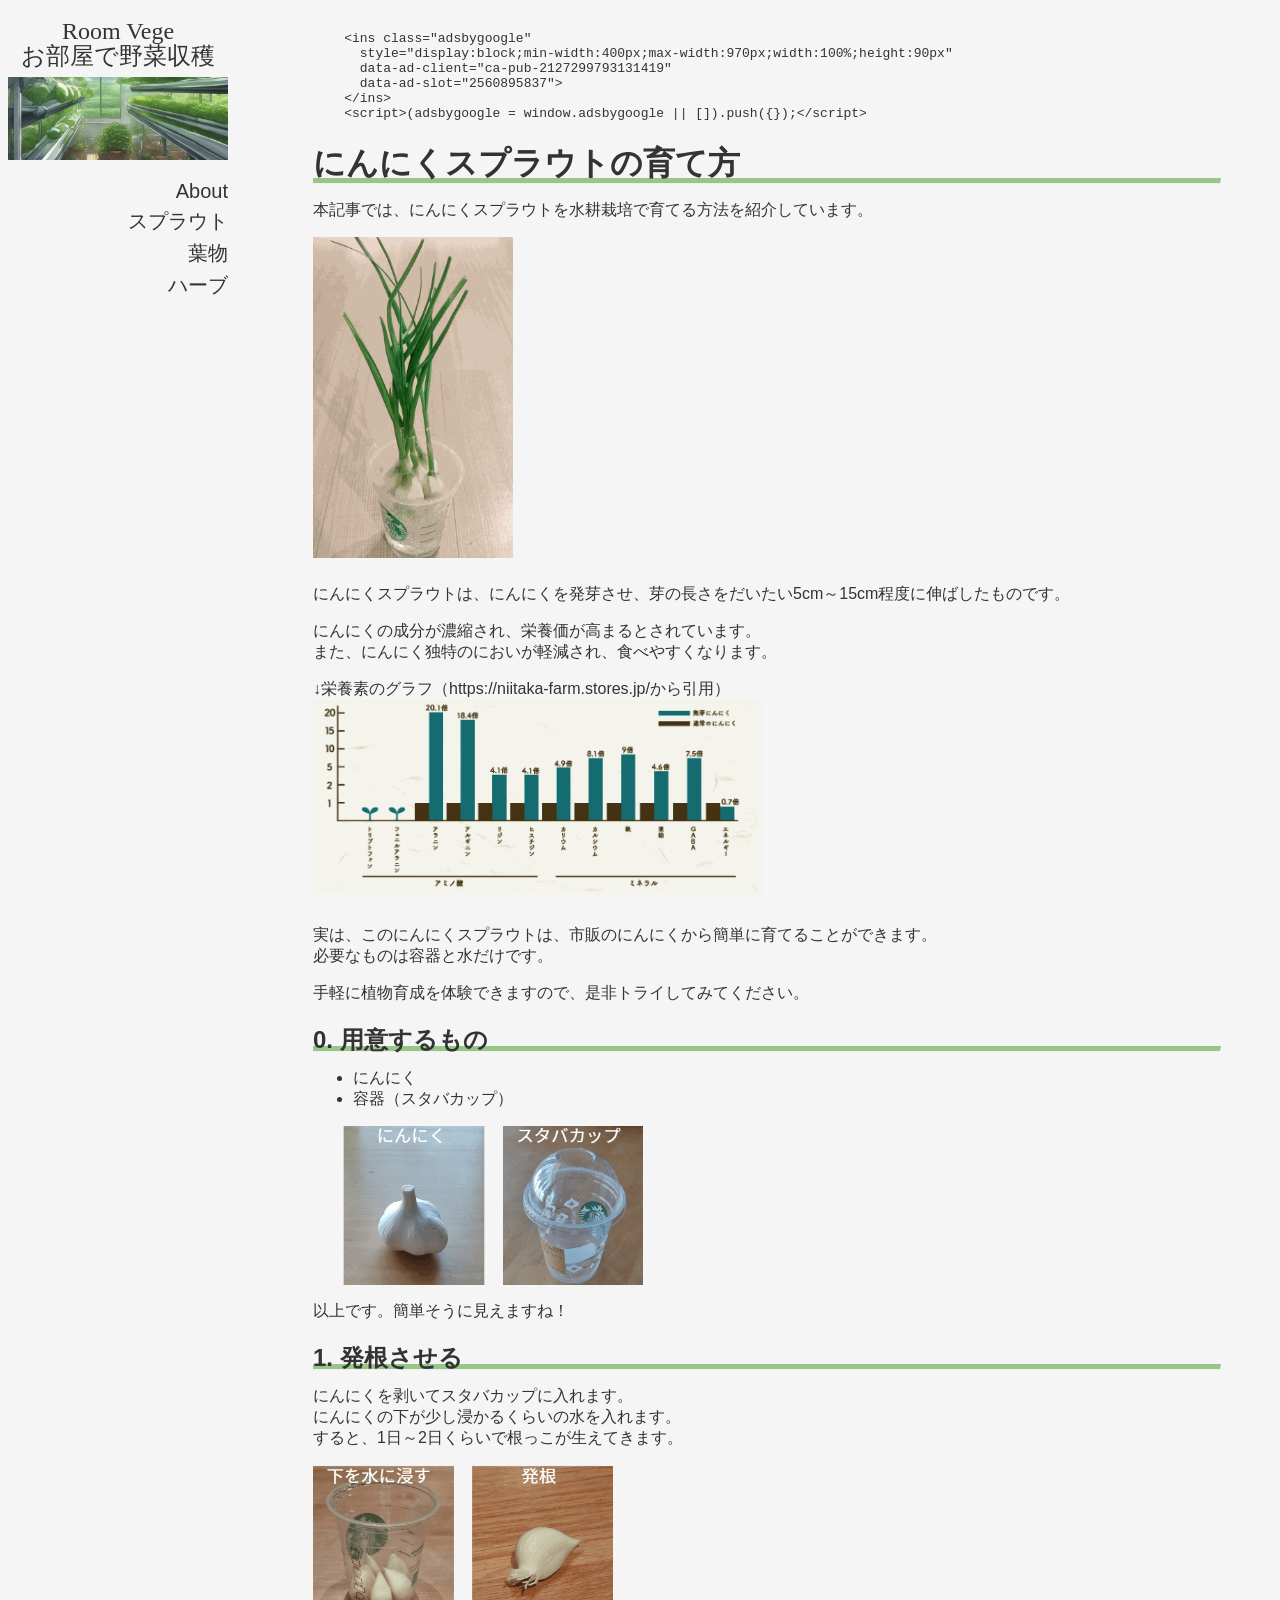
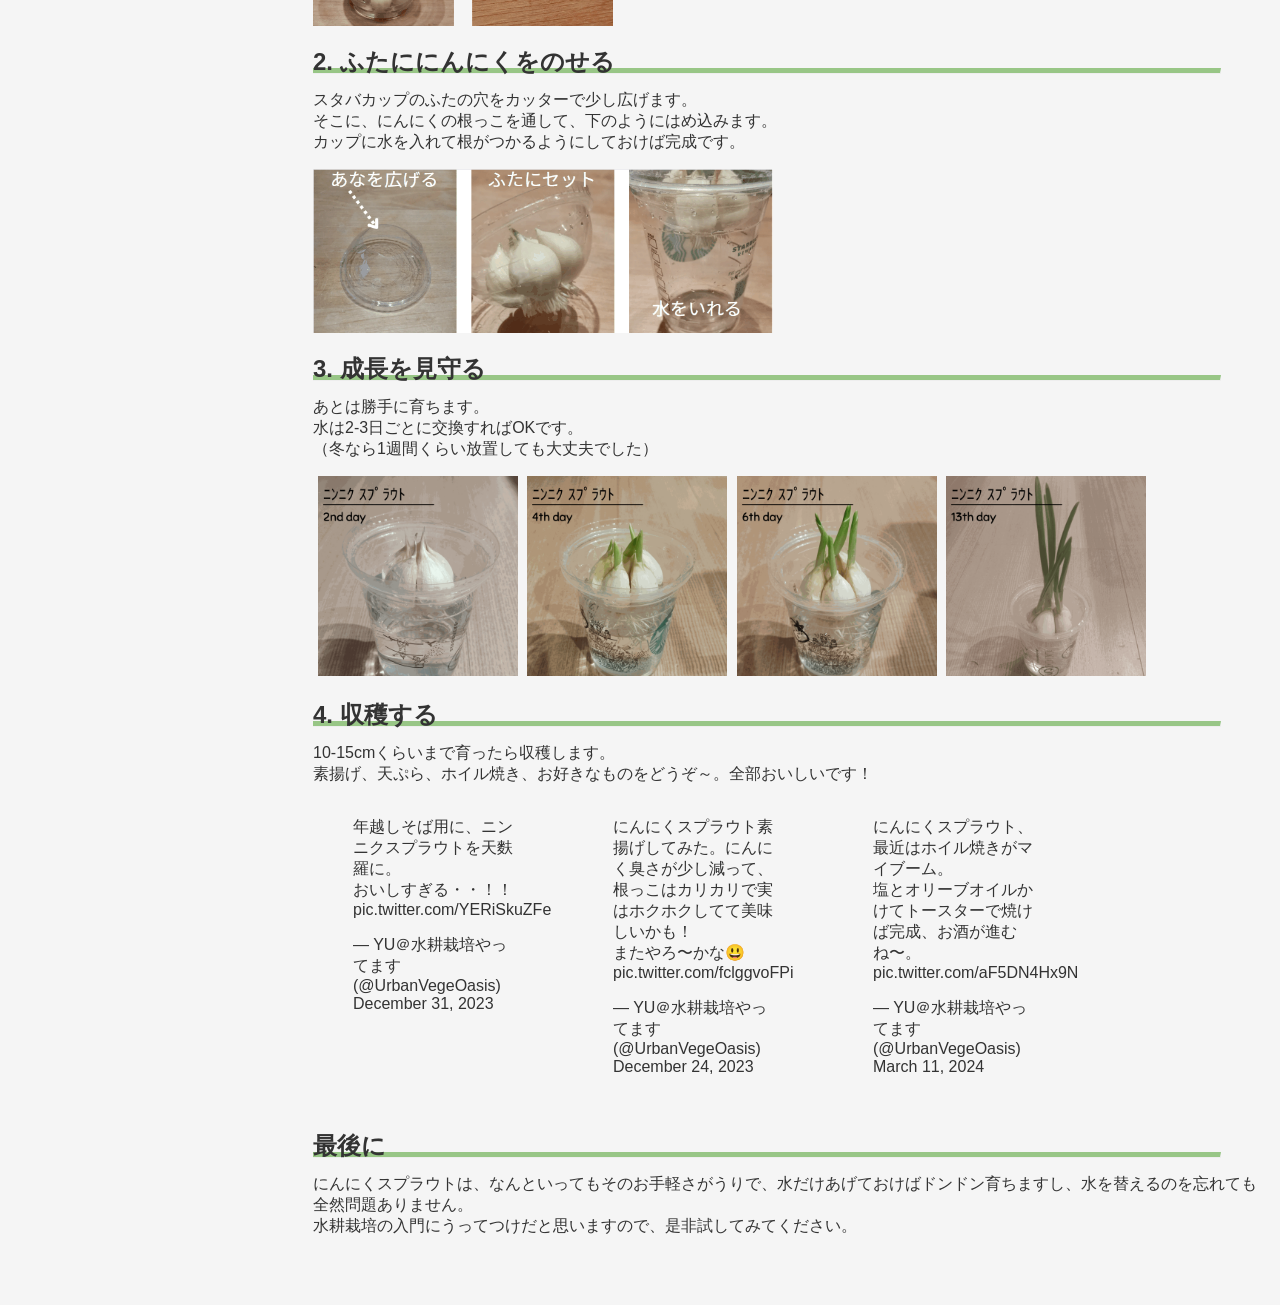
==== 20240315_garlicsprout.html @ 6ba83f66 "modify layout" ====
<html>
<head>
  <meta charset="utf-8">
  <meta name="viewport" content="width=device-width">
  <title>お部屋で野菜収穫 - 超簡単！にんにくスプラウトの育て方</title>
  <link href="css/main.css" rel="stylesheet" type="text/css">
  <link rel="icon" href="/favicon.ico" type="image/x-icon">
  <script data-ad-client="ca-pub-2127299793131419" async
    src="https://pagead2.googlesyndication.com/pagead/js/adsbygoogle.js"></script>
  <script async src="https://www.googletagmanager.com/gtag/js?id=G-Q63MXL5083"></script>
  <script>
    window.dataLayer = window.dataLayer || [];
    function gtag(){dataLayer.push(arguments);}
    gtag('js', new Date());
    gtag('config', 'G-Q63MXL5083');
  </script>
  <meta property="og:title" content="Room Vege" />
  <meta property="og:type" content="website" />
  <meta property="og:url" content="https://yamaccu.github.io/hydroponics" />
  <meta property="og:site_name" content="Room Vege" />
  <meta property="og:locale" content="ja_JP" />
</head>
<body class="body-font" style="background-color: #F5F5F5;">
  <div style="font-family: meiryo;" class="header">
    <p>Room Vege</p><p style="margin-top: -40px;">お部屋で野菜収穫</p>
    <div class="ext-link">
      <a href="/hydroponics/"><img src="img/home.png" class="ext-link-icon"
            alt="homeへのリンク"></img></a>&nbsp;&nbsp;
    </div>
  </div>
  <div class="flex-nowrap">
    <div class="side-layout">
      <p style="font-family: meiryo; font-size: 24px; margin: 10px; text-align: center;">Room Vege</p>
      <p style="font-family: meiryo; font-size: 24px; margin: -15px 0 5px 0; text-align: center;">お部屋で野菜収穫</p>
      <img style="width: 100%;" src="img/top.png" />
      <p style="text-align: right; font-size: 20px;"><a href="/hydroponics/#about">About</a></p>
      <p style="text-align: right; font-size: 20px; margin-top: -15px;"><a href="/hydroponics/#sprout">スプラウト</a></p>
      <p style="text-align: right; font-size: 20px; margin-top: -15px;"><a href="/hydroponics/#leaf">葉物</a></p>
      <p style="text-align: right; font-size: 20px; margin-top: -15px;"><a href="/hydroponics/#herb">ハーブ</a></p>
      <!--
      <p style="text-align: right; font-size: 20px; margin-top: -15px;"><a  href="/hydroponics/#item">水耕栽培アイテム</a></p>
      -->
      <br>
      <div style="margin-right:60px;">
        <script async
          src="https://pagead2.googlesyndication.com/pagead/js/adsbygoogle.js?client=ca-pub-2127299793131419"
          crossorigin="anonymous"></script>
        <!-- head -->
        <ins class="adsbygoogle" style="display:block; margin-left:0px; height:90px" data-ad-client="ca-pub-2127299793131419"
          data-ad-slot="2560895837" data-ad-format="horizontal" data-full-width-responsive="true"></ins>
        <script>
          (adsbygoogle = window.adsbygoogle || []).push({});
        </script>
      </div>
    </div>
    <div class="main-content">
      <div>
<script async src="https://pagead2.googlesyndication.com/pagead/js/adsbygoogle.js?client=ca-pub-2127299793131419" crossorigin="anonymous"></script>
<pre><code>    &lt;ins class=&quot;adsbygoogle&quot;
      style=&quot;display:block;min-width:400px;max-width:970px;width:100%;height:90px&quot;
      data-ad-client=&quot;ca-pub-2127299793131419&quot; 
      data-ad-slot=&quot;2560895837&quot;&gt;
    &lt;/ins&gt;
    &lt;script&gt;(adsbygoogle = window.adsbygoogle || []).push({});&lt;/script&gt;
</code></pre>
<h1 id="にんにくスプラウトの育て方">にんにくスプラウトの育て方</h1>
<hr>
<p>本記事では、にんにくスプラウトを水耕栽培で育てる方法を紹介しています。</p>
<p><img src="img/20240315_garlicsprout-2.png" style="width:100%; max-width:200px; margin-bottom:10px; " alt="にんにくスプラウトの写真"><br></p>
<p>にんにくスプラウトは、にんにくを発芽させ、芽の長さをだいたい5cm～15cm程度に伸ばしたものです。</p>
<p>にんにくの成分が濃縮され、栄養価が高まるとされています。<br>
また、にんにく独特のにおいが軽減され、食べやすくなります。</p>
<p>↓栄養素のグラフ（<a href="https://niitaka-farm.stores.jp/">https://niitaka-farm.stores.jp/から引用</a>）<br>
<img src="img/20240315_garlicsprout-1.png" style="width:100%; max-width:450px; margin-bottom:15px; " alt="にんにくスプラウトの栄養素のグラフ"><br></p>
<p>実は、このにんにくスプラウトは、市販のにんにくから簡単に育てることができます。<br>
必要なものは容器と水だけです。</p>
<p>手軽に植物育成を体験できますので、是非トライしてみてください。</p>
<h2 id="0-用意するもの">0. 用意するもの</h2>
<hr>
<ul>
<li>にんにく</li>
<li>容器（スタバカップ）</li>
</ul>
<p><img src="img/20240315_garlicsprout-3.png" style="width:100%; max-width:300px; margin-left:30px;" alt="にんにくスプラウトを栽培するための道具"><br></p>
<p>以上です。簡単そうに見えますね！</p>
<h2 id="1-発根させる">1. 発根させる</h2>
<hr>
<p>にんにくを剥いてスタバカップに入れます。<br>
にんにくの下が少し浸かるくらいの水を入れます。<br>
すると、1日～2日くらいで根っこが生えてきます。</p>
<p><img src="img/20240315_garlicsprout-8.png" style="width:100%; max-width:300px;" alt="にんにくスプラウトを発根させる"><br></p>
<h2 id="2-ふたににんにくをのせる">2. ふたににんにくをのせる</h2>
<hr>
<p>スタバカップのふたの穴をカッターで少し広げます。<br>
そこに、にんにくの根っこを通して、下のようにはめ込みます。<br>
カップに水を入れて根がつかるようにしておけば完成です。</p>
<p><img src="img/20240315_garlicsprout-9.png" style="width:100%; max-width:460px;" alt="にんにくスプラウトをカップにセットする"><br></p>
<h2 id="3-成長を見守る">3. 成長を見守る</h2>
<hr>
<p>あとは勝手に育ちます。<br>
水は2-3日ごとに交換すればOKです。<br>
（冬なら1週間くらい放置しても大丈夫でした）</p>
<img src="img/20240315_garlicsprout-7.png" style="width:100%; max-width:200px; margin-left:5px;" alt="にんにくスプラウトの写真">
<img src="img/20240315_garlicsprout-6.png" style="width:100%; max-width:200px; margin-left:5px;" alt="にんにくスプラウトの写真">
<img src="img/20240315_garlicsprout-5.png" style="width:100%; max-width:200px; margin-left:5px;" alt="にんにくスプラウトの写真">
<img src="img/20240315_garlicsprout-4.png" style="width:100%; max-width:200px; margin-left:5px;" alt="にんにくスプラウトの写真">
<h2 id="4-収穫する">4. 収穫する</h2>
<hr>
<p>10-15cmくらいまで育ったら収穫します。<br>
素揚げ、天ぷら、ホイル焼き、お好きなものをどうぞ～。全部おいしいです！</p>
<div class="flex-wrap">
<div style="max-width:250px; margin-right: 10px;">
<blockquote class="twitter-tweet" style="max-width: 300px;"><p lang="ja" dir="ltr">年越しそば用に、ニンニクスプラウトを天麩羅に。<br>おいしすぎる・・！！ <a href="https://t.co/YERiSkuZFe">pic.twitter.com/YERiSkuZFe</a></p>&mdash; YU＠水耕栽培やってます (@UrbanVegeOasis) <a href="https://twitter.com/UrbanVegeOasis/status/1741428892358017204?ref_src=twsrc%5Etfw">December 31, 2023</a></blockquote> <script async src="https://platform.twitter.com/widgets.js" charset="utf-8"></script>
</div>
<div style="max-width:250px; margin-right: 10px;">
<blockquote class="twitter-tweet"><p lang="ja" dir="ltr">にんにくスプラウト素揚げしてみた。にんにく臭さが少し減って、根っこはカリカリで実はホクホクしてて美味しいかも！<br>またやろ〜かな😃 <a href="https://t.co/fclggvoFPi">pic.twitter.com/fclggvoFPi</a></p>&mdash; YU＠水耕栽培やってます (@UrbanVegeOasis) <a href="https://twitter.com/UrbanVegeOasis/status/1738787862408306732?ref_src=twsrc%5Etfw">December 24, 2023</a></blockquote> <script async src="https://platform.twitter.com/widgets.js" charset="utf-8"></script>
</div>
<div style="max-width:250px;">
<blockquote class="twitter-tweet"><p lang="ja" dir="ltr">にんにくスプラウト、最近はホイル焼きがマイブーム。<br>塩とオリーブオイルかけてトースターで焼けば完成、お酒が進むね〜。 <a href="https://t.co/aF5DN4Hx9N">pic.twitter.com/aF5DN4Hx9N</a></p>&mdash; YU＠水耕栽培やってます (@UrbanVegeOasis) <a href="https://twitter.com/UrbanVegeOasis/status/1767159560840839488?ref_src=twsrc%5Etfw">March 11, 2024</a></blockquote> <script async src="https://platform.twitter.com/widgets.js" charset="utf-8"></script>
</div>
</div>
<br>
<h2 id="最後に">最後に</h2>
<hr>
<p>にんにくスプラウトは、なんといってもそのお手軽さがうりで、水だけあげておけばドンドン育ちますし、水を替えるのを忘れても全然問題ありません。<br>
水耕栽培の入門にうってつけだと思いますので、是非試してみてください。</p>
<p><br><br></p>
<script async src="https://pagead2.googlesyndication.com/pagead/js/adsbygoogle.js?client=ca-pub-2127299793131419" crossorigin="anonymous"></script>
<!-- head -->
<p><ins class="adsbygoogle" style="display:block" data-ad-client="ca-pub-2127299793131419" data-ad-slot="2560895837"
data-ad-format="horizontal" data-full-width-responsive="true"></ins></p>
<script>
  (adsbygoogle = window.adsbygoogle || []).push({});
</script>
  </div>
  </div>
  </div>
</body>
</html>
---- css/main.css ----
html {
  scroll-behavior: smooth;
}

a{
  text-decoration:none;
  color:inherit;
}
hr {
  width: 95%;
  border-top: 5px solid #98C686;
  margin-left: -5px;
  margin-top: -30px;
}


.header{
  display: none;
  text-align: center; 
  font-size: 30px; 
  height: 85px;
  background-image:url('../img/top2.png');
  margin-bottom: 10px;
  font-family: Meiryo;
}

.side-layout{
  width:220px;
  position:fixed;
  overflow:auto;
  flex-shrink: 0;
  z-index: 30;
  height: calc(100vh - 90px); 
}

.flex-wrap{
  display:flex;
  flex-wrap: wrap;
}

.flex-nowrap{
  display: flex;
  flex-wrap: nowrap;
}

.body-font{
  font-family: Yu Gothic, Meiryo, sans-serif; 
  font-weight: 500;
  color:#333333;
}

.main-content{
  position: relative;
  top: 10px;
  left:305px;
  width: calc(100% - 305px);
  overflow-x:hidden;
  overflow-y:auto;
}
.about-font{
  font-size: 18px;
}
.contents{
  display:flex; 
  flex-wrap: nowrap;
}


.ext-link{
  position:absolute;
  font-size: 20px;
  top:20; 
  right:0.3rem;
  display:flex;
}

.ext-link-icon{
  height:30px;
  width:30px;
}



@media (max-width: 768px) {
  .side-layout{
    display:none;
  }
  .main-content{
    position: relative;
    left:5px;
    width: calc(100vw - 5px);
    top: 0px;
  }
  .contents{
    flex-wrap: wrap;
  }
  .header{
    display: block;
  }
  .about-font{
    font-size: 16px;
  }
  h1{
    font-size: 25px;
  }
  
}
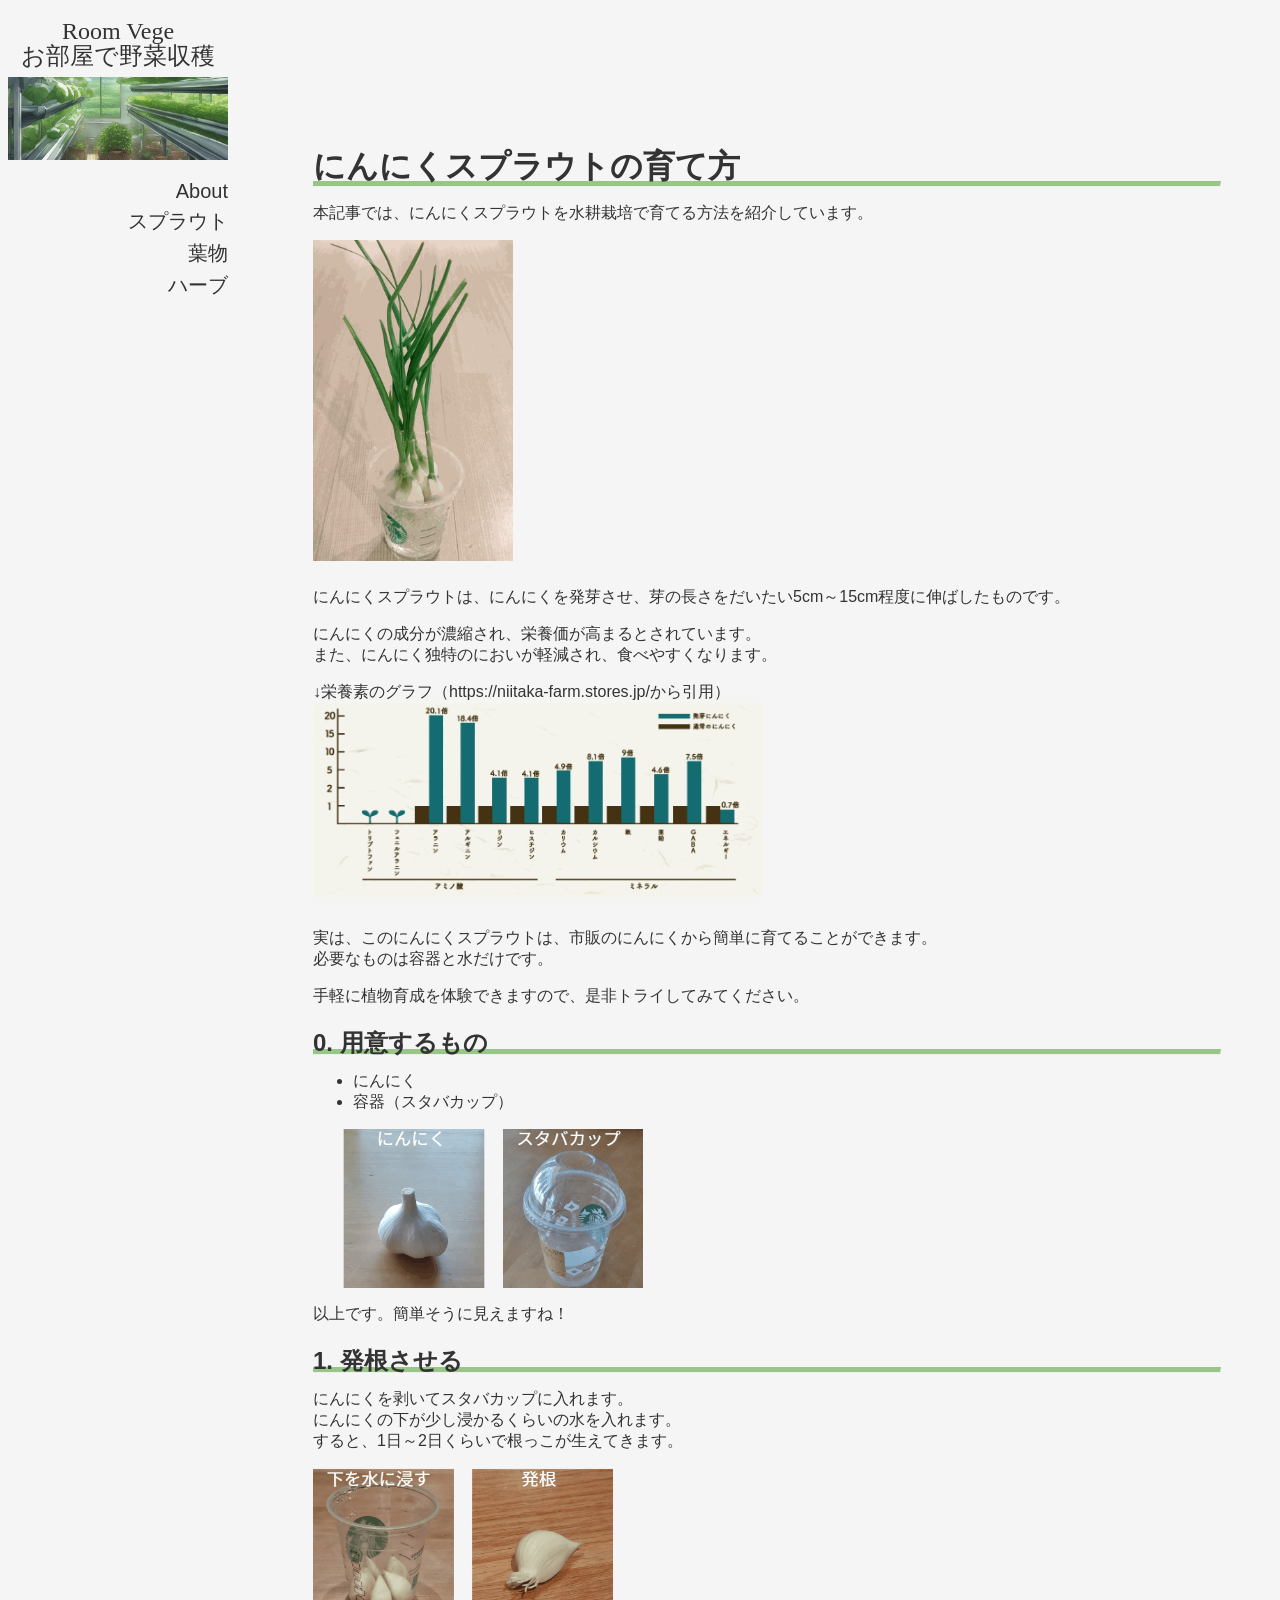
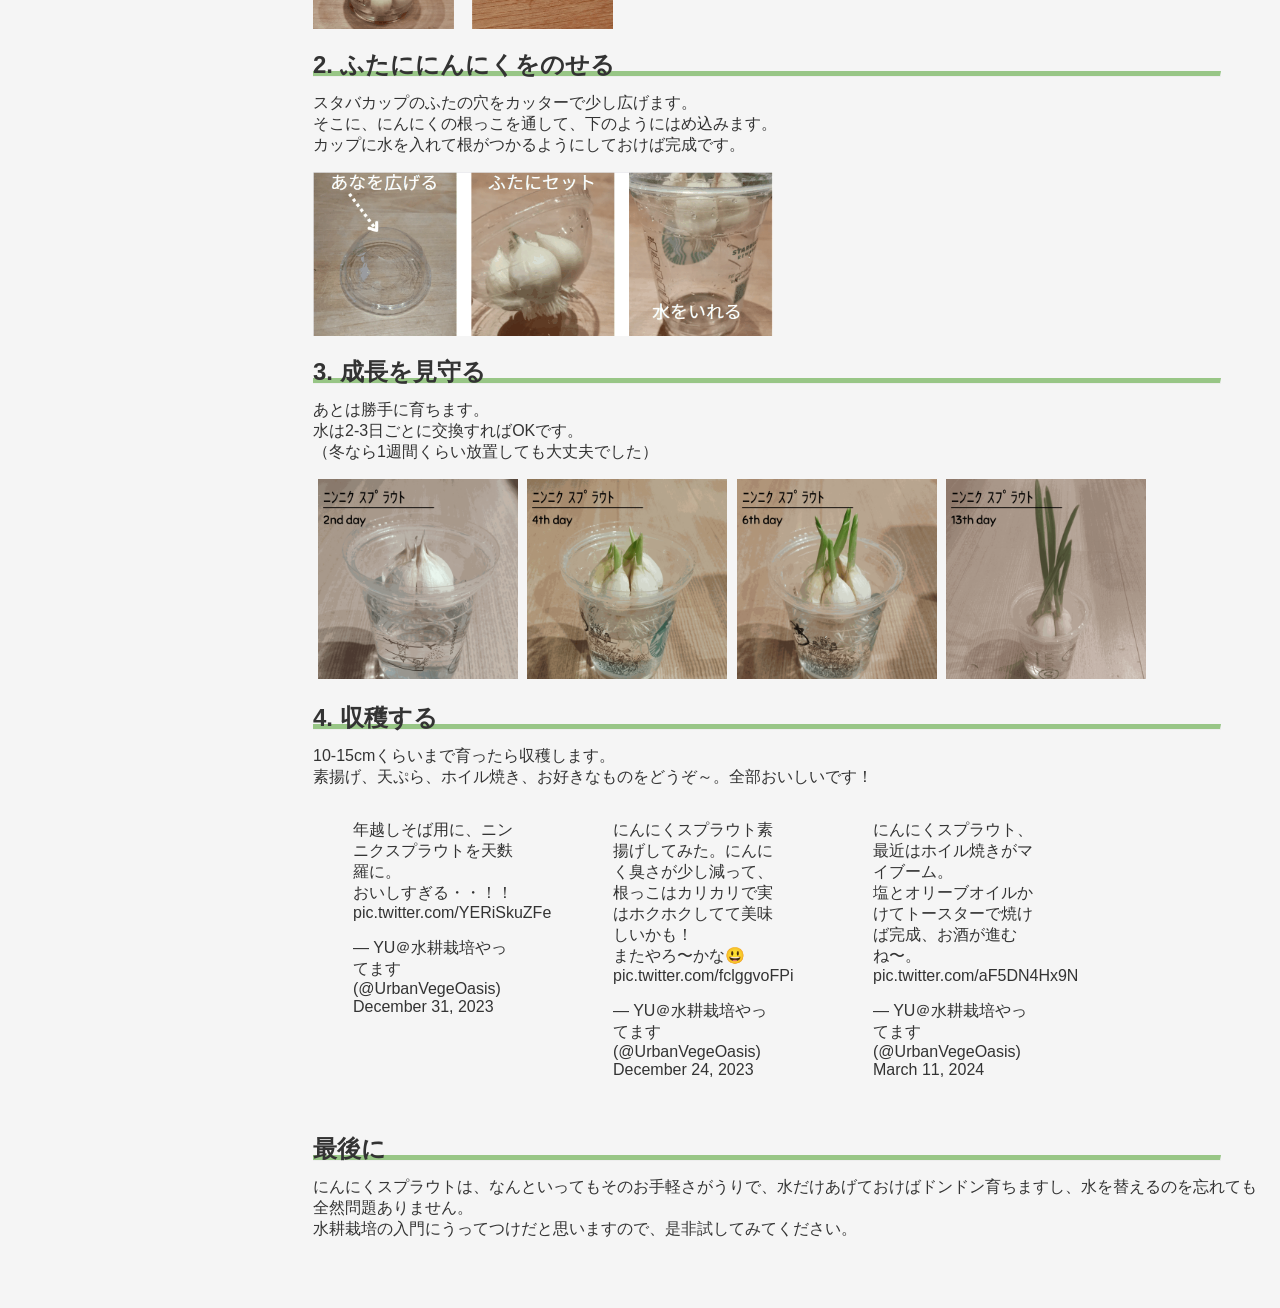
==== commit 5f89caf5: "modify layout" ====
--- a/20240315_garlicsprout.html
+++ b/20240315_garlicsprout.html
@@ -56,13 +56,12 @@
     <div class="main-content">
       <div>
 <script async src="https://pagead2.googlesyndication.com/pagead/js/adsbygoogle.js?client=ca-pub-2127299793131419" crossorigin="anonymous"></script>
-<pre><code>    &lt;ins class=&quot;adsbygoogle&quot;
-      style=&quot;display:block;min-width:400px;max-width:970px;width:100%;height:90px&quot;
-      data-ad-client=&quot;ca-pub-2127299793131419&quot; 
-      data-ad-slot=&quot;2560895837&quot;&gt;
-    &lt;/ins&gt;
-    &lt;script&gt;(adsbygoogle = window.adsbygoogle || []).push({});&lt;/script&gt;
-</code></pre>
+<p><ins class="adsbygoogle"
+     style="display:block;min-width:400px;max-width:970px;width:100%;height:90px"
+     data-ad-client="ca-pub-2127299793131419" 
+     data-ad-slot="2560895837">
+</ins></p>
+<script>(adsbygoogle = window.adsbygoogle || []).push({});</script>
 <h1 id="にんにくスプラウトの育て方">にんにくスプラウトの育て方</h1>
 <hr>
 <p>本記事では、にんにくスプラウトを水耕栽培で育てる方法を紹介しています。</p>
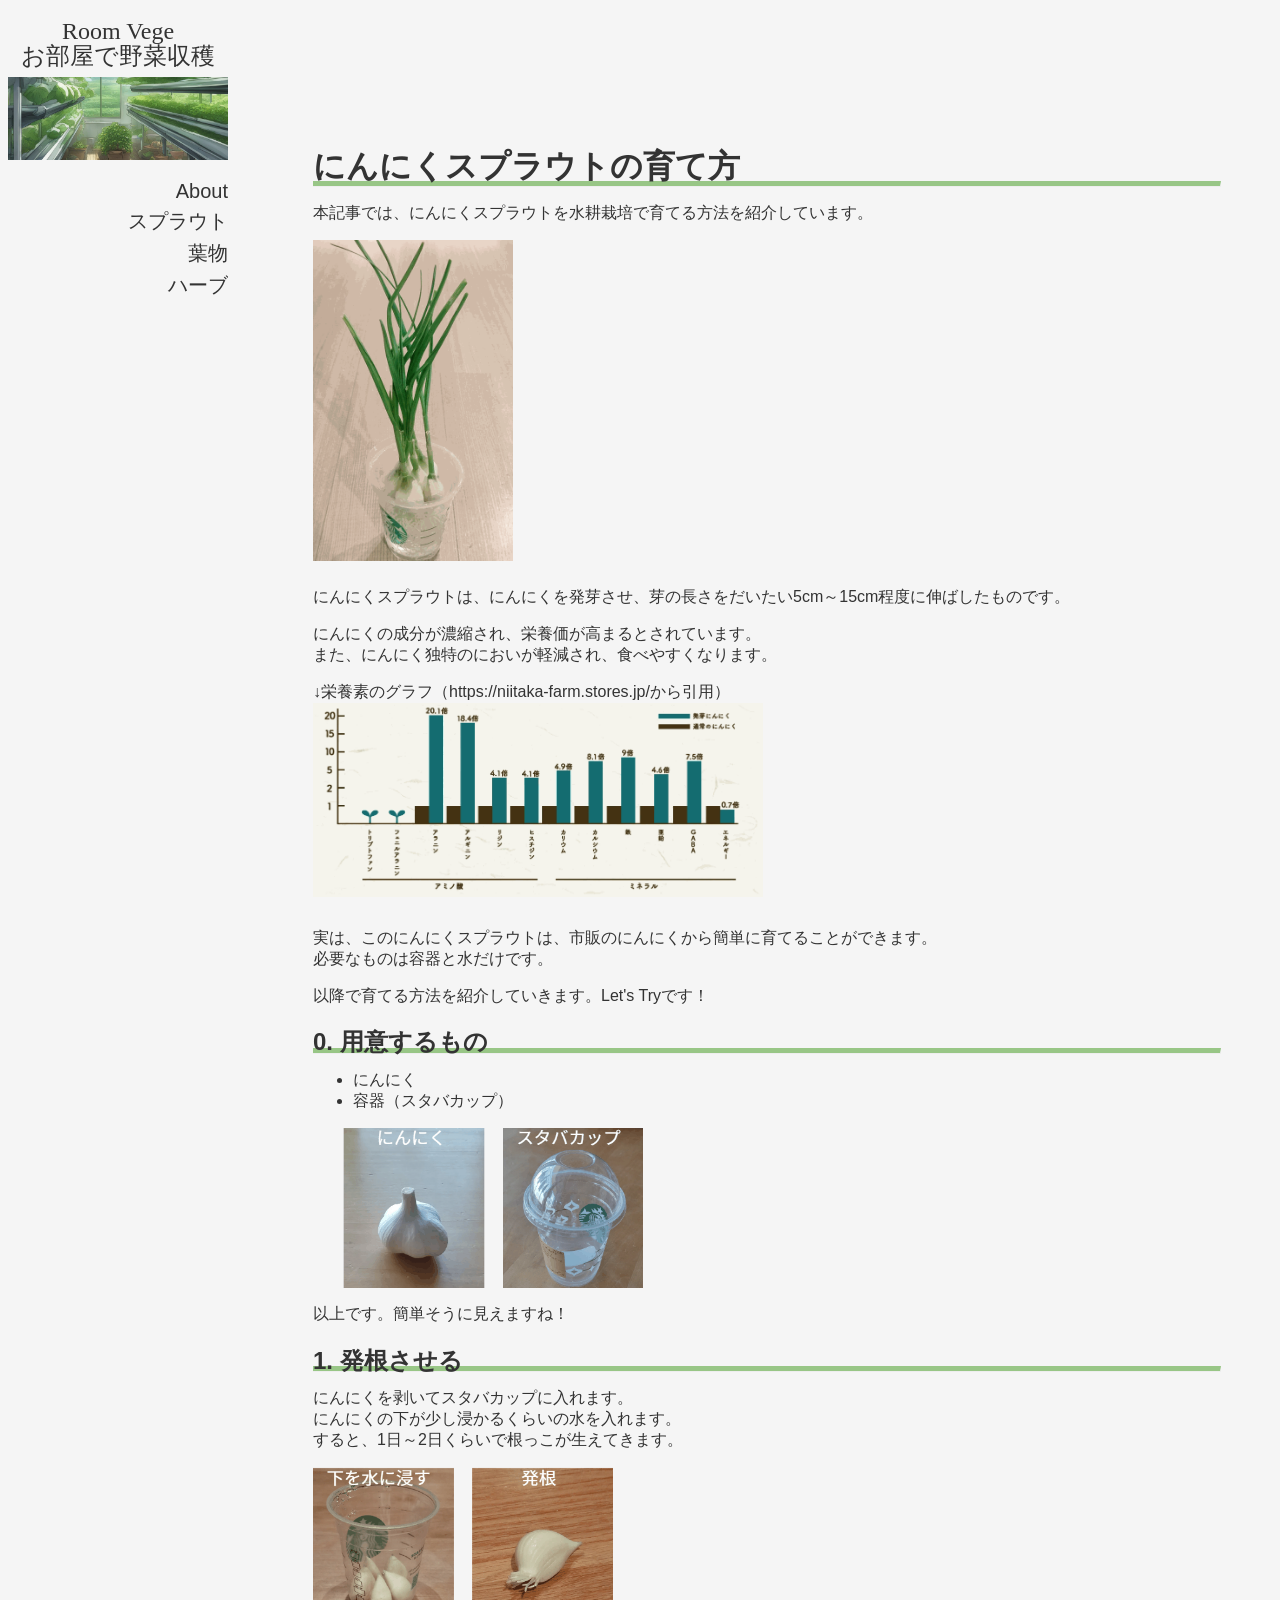
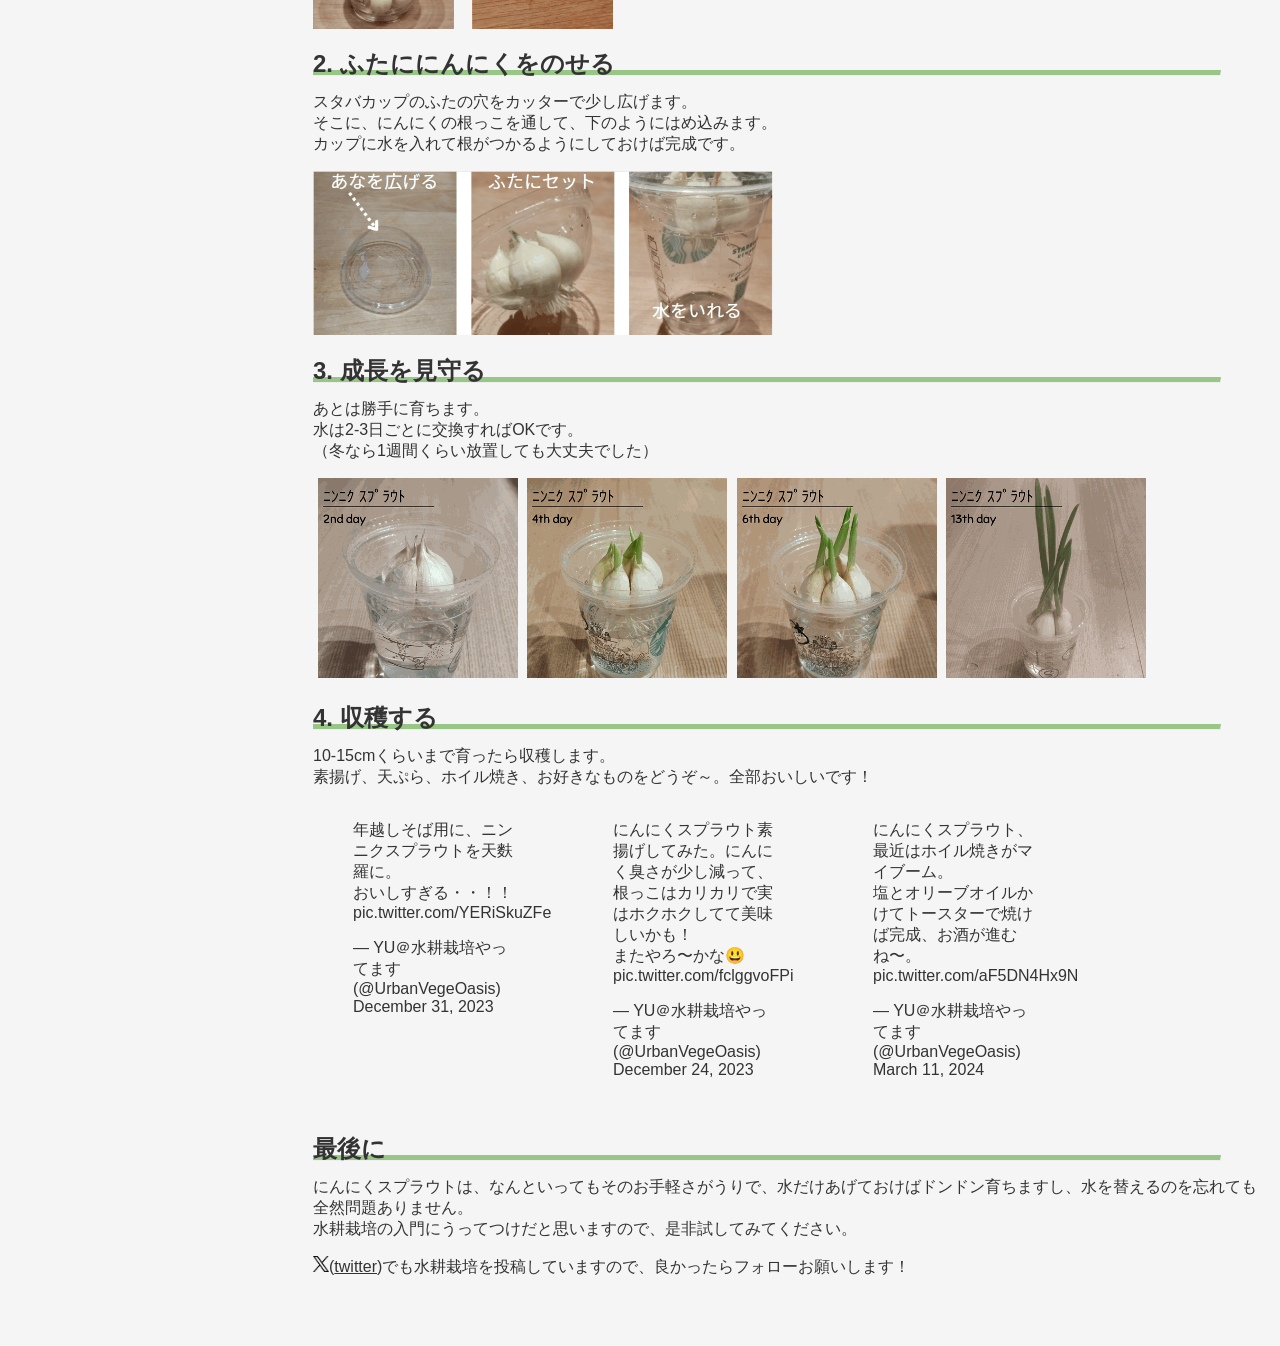
==== commit 758a0faf: "modify layout" ====
--- a/20240315_garlicsprout.html
+++ b/20240315_garlicsprout.html
@@ -4,7 +4,7 @@
   <meta name="viewport" content="width=device-width">
   <title>お部屋で野菜収穫 - 超簡単！にんにくスプラウトの育て方</title>
   <link href="css/main.css" rel="stylesheet" type="text/css">
-  <link rel="icon" href="/favicon.ico" type="image/x-icon">
+  <link rel="icon" href="/hydroponics/prof.ico" type="image/x-icon">
   <script data-ad-client="ca-pub-2127299793131419" async
     src="https://pagead2.googlesyndication.com/pagead/js/adsbygoogle.js"></script>
   <script async src="https://www.googletagmanager.com/gtag/js?id=G-Q63MXL5083"></script>
@@ -21,7 +21,7 @@
   <meta property="og:locale" content="ja_JP" />
 </head>
 <body class="body-font" style="background-color: #F5F5F5;">
-  <div style="font-family: meiryo;" class="header">
+  <div style="font-family: meiryo; position:relative;" class="header">
     <p>Room Vege</p><p style="margin-top: -40px;">お部屋で野菜収穫</p>
     <div class="ext-link">
       <a href="/hydroponics/"><img src="img/home.png" class="ext-link-icon"
@@ -41,7 +41,7 @@
       <p style="text-align: right; font-size: 20px; margin-top: -15px;"><a  href="/hydroponics/#item">水耕栽培アイテム</a></p>
       -->
       <br>
-      <div style="margin-right:60px;">
+      <div style="margin-right:10px;">
         <script async
           src="https://pagead2.googlesyndication.com/pagead/js/adsbygoogle.js?client=ca-pub-2127299793131419"
           crossorigin="anonymous"></script>
@@ -73,7 +73,7 @@
 <img src="img/20240315_garlicsprout-1.png" style="width:100%; max-width:450px; margin-bottom:15px; " alt="にんにくスプラウトの栄養素のグラフ"><br></p>
 <p>実は、このにんにくスプラウトは、市販のにんにくから簡単に育てることができます。<br>
 必要なものは容器と水だけです。</p>
-<p>手軽に植物育成を体験できますので、是非トライしてみてください。</p>
+<p>以降で育てる方法を紹介していきます。Let's Tryです！</p>
 <h2 id="0-用意するもの">0. 用意するもの</h2>
 <hr>
 <ul>
@@ -123,6 +123,7 @@
 <hr>
 <p>にんにくスプラウトは、なんといってもそのお手軽さがうりで、水だけあげておけばドンドン育ちますし、水を替えるのを忘れても全然問題ありません。<br>
 水耕栽培の入門にうってつけだと思いますので、是非試してみてください。</p>
+<p><a href="https://twitter.com/UrbanVegeOasis" target="_blank" rel="noopener noreferrer"><img style=" width: 16px; height: 16px;" src="img/logo-black.png" />(<span style="text-decoration: underline;">twitter</span>)</a>でも水耕栽培を投稿していますので、良かったらフォローお願いします！</p>
 <p><br><br></p>
 <script async src="https://pagead2.googlesyndication.com/pagead/js/adsbygoogle.js?client=ca-pub-2127299793131419" crossorigin="anonymous"></script>
 <!-- head -->
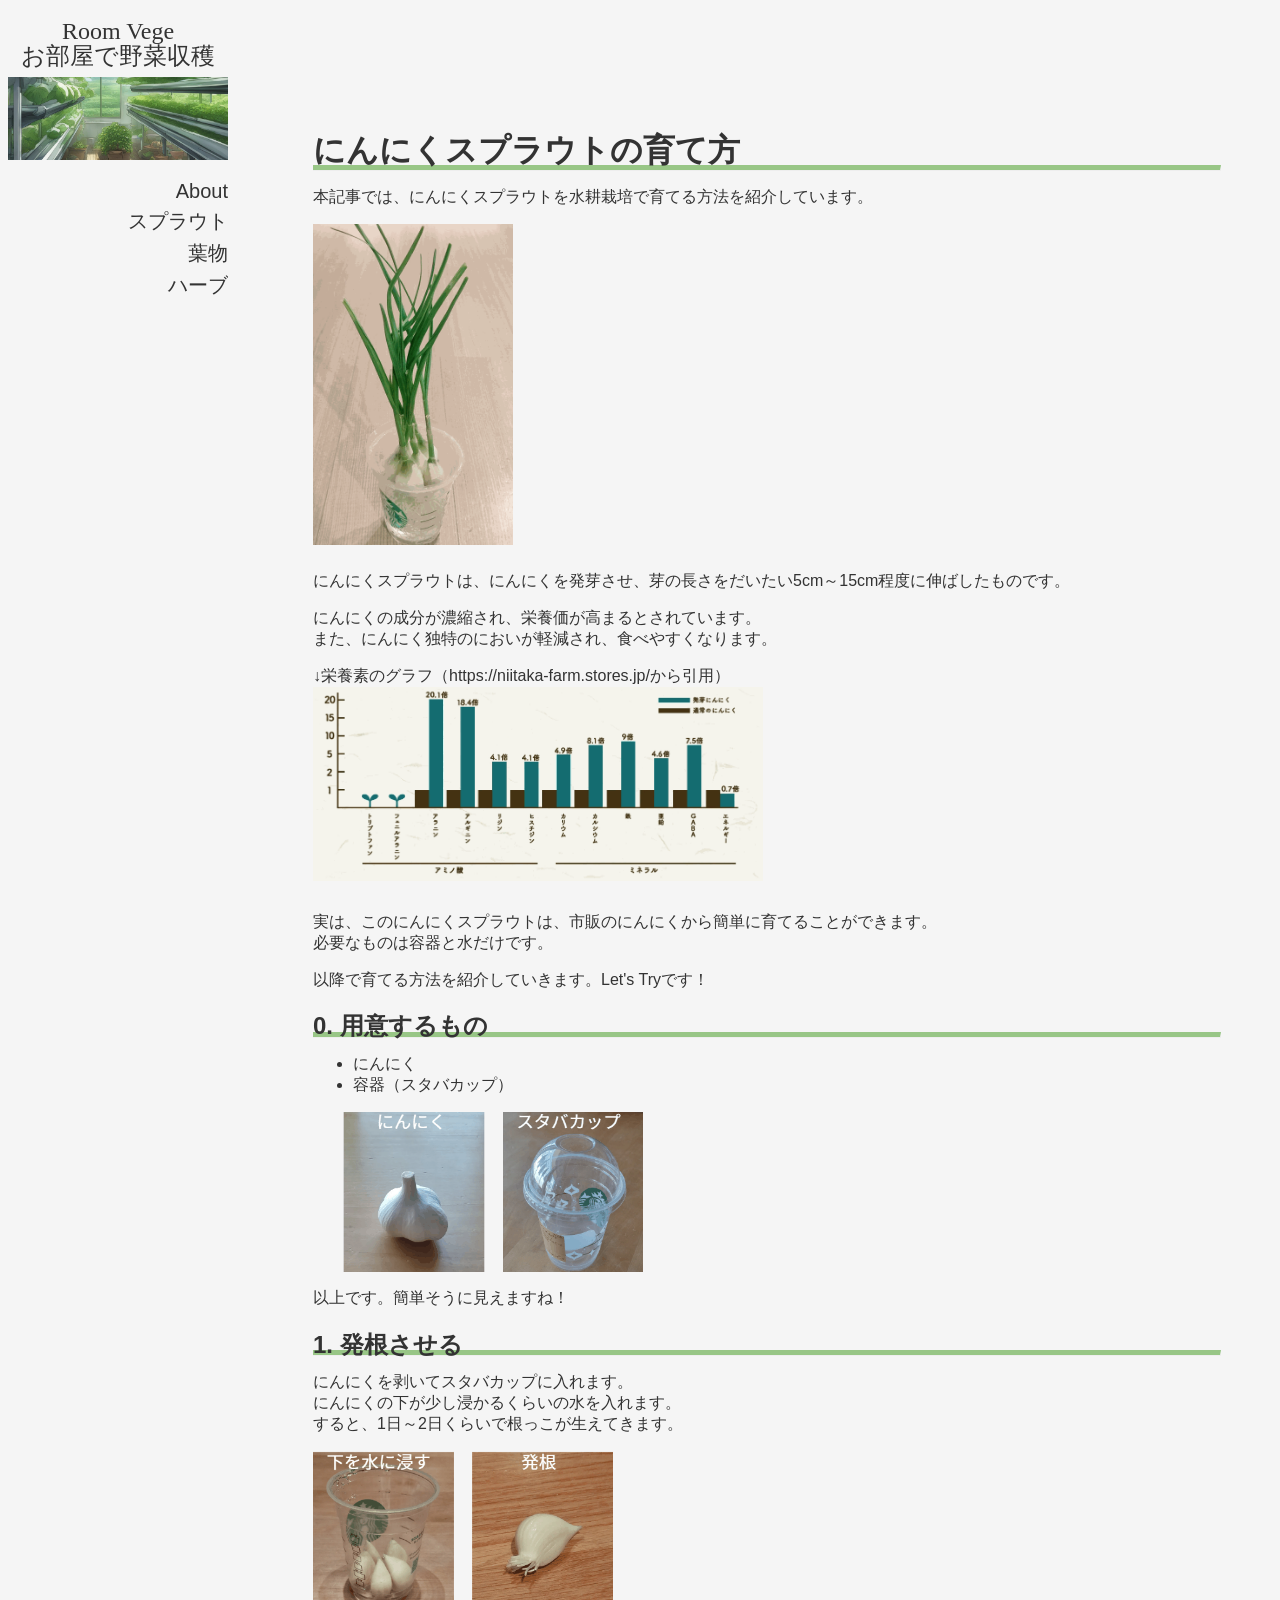
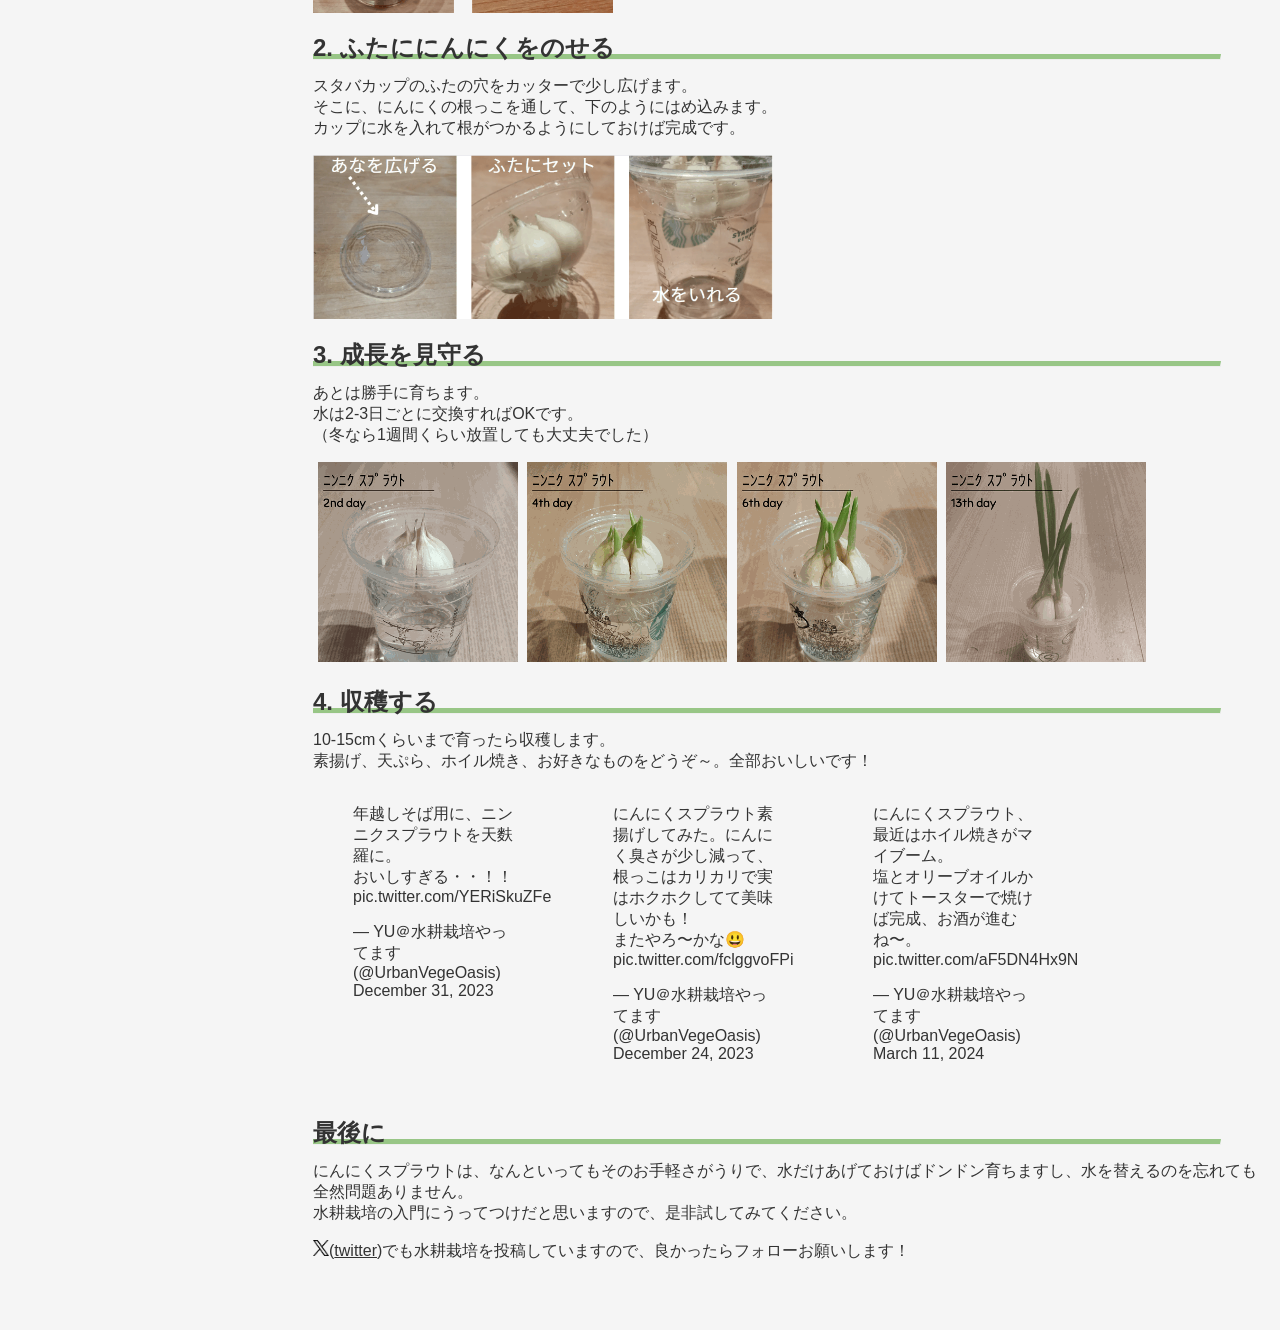
==== commit b0f454ba: "add article" ====
--- a/20240315_garlicsprout.html
+++ b/20240315_garlicsprout.html
@@ -5,8 +5,7 @@
   <title>お部屋で野菜収穫 - 超簡単！にんにくスプラウトの育て方</title>
   <link href="css/main.css" rel="stylesheet" type="text/css">
   <link rel="icon" href="/hydroponics/prof.ico" type="image/x-icon">
-  <script data-ad-client="ca-pub-2127299793131419" async
-    src="https://pagead2.googlesyndication.com/pagead/js/adsbygoogle.js"></script>
+  <script data-ad-client="ca-pub-2127299793131419" async src="https://pagead2.googlesyndication.com/pagead/js/adsbygoogle.js"></script>
   <script async src="https://www.googletagmanager.com/gtag/js?id=G-Q63MXL5083"></script>
   <script>
     window.dataLayer = window.dataLayer || [];
@@ -24,8 +23,7 @@
   <div style="font-family: meiryo; position:relative;" class="header">
     <p>Room Vege</p><p style="margin-top: -40px;">お部屋で野菜収穫</p>
     <div class="ext-link">
-      <a href="/hydroponics/"><img src="img/home.png" class="ext-link-icon"
-            alt="homeへのリンク"></img></a>&nbsp;&nbsp;
+      <a href="/hydroponics/"><img src="img/home.png" class="ext-link-icon" alt="homeへのリンク"></img></a>&nbsp;&nbsp;
     </div>
   </div>
   <div class="flex-nowrap">
@@ -44,10 +42,11 @@
       <div style="margin-right:10px;">
         <script async
           src="https://pagead2.googlesyndication.com/pagead/js/adsbygoogle.js?client=ca-pub-2127299793131419"
-          crossorigin="anonymous"></script>
-        <!-- head -->
-        <ins class="adsbygoogle" style="display:block; margin-left:0px; height:90px" data-ad-client="ca-pub-2127299793131419"
-          data-ad-slot="2560895837" data-ad-format="horizontal" data-full-width-responsive="true"></ins>
+          crossorigin="anonymous">
+        </script>
+          <!-- head -->
+        <ins class="adsbygoogle" style="display:block; margin-left:0px; height:90px" data-ad-client="ca-pub-2127299793131419" data-ad-slot="2560895837" data-ad-format="horizontal" data-full-width-responsive="true">
+        </ins>
         <script>
           (adsbygoogle = window.adsbygoogle || []).push({});
         </script>
@@ -55,13 +54,12 @@
     </div>
     <div class="main-content">
       <div>
-<script async src="https://pagead2.googlesyndication.com/pagead/js/adsbygoogle.js?client=ca-pub-2127299793131419" crossorigin="anonymous"></script>
-<p><ins class="adsbygoogle"
-     style="display:block;min-width:400px;max-width:970px;width:100%;height:90px"
-     data-ad-client="ca-pub-2127299793131419" 
-     data-ad-slot="2560895837">
-</ins></p>
-<script>(adsbygoogle = window.adsbygoogle || []).push({});</script>
+        <script async src="https://pagead2.googlesyndication.com/pagead/js/adsbygoogle.js?client=ca-pub-2127299793131419" crossorigin="anonymous"></script>
+        <ins class="adsbygoogle" style="display:block;min-width:400px;max-width:970px;width:100%;height:90px" data-ad-client="ca-pub-2127299793131419" data-ad-slot="2560895837">
+        </ins>
+        <script>
+          (adsbygoogle = window.adsbygoogle || []).push({});
+        </script>
 <h1 id="にんにくスプラウトの育て方">にんにくスプラウトの育て方</h1>
 <hr>
 <p>本記事では、にんにくスプラウトを水耕栽培で育てる方法を紹介しています。</p>
--- a/css/main.css
+++ b/css/main.css
@@ -79,6 +79,29 @@
   width:30px;
 }
 
+div.easyLink-box{
+  padding:5px !important;
+  max-width:90% !important;
+}
+
+div.easyLink-info p.easyLink-info-name{
+  margin:0px !important;
+}
+
+@media screen and (max-width: 480px){
+  img.easyLink-img-pht.js-item-image{
+    width:160px !important;
+    height: 160px !important;
+  }
+  div.easyLink-img{
+    height:200px !important;
+  }
+
+  p.easyLink-info-btn{
+    margin-top: 10px !important;
+    display:flex !important;
+  }
+}
 
 
 @media (max-width: 768px) {
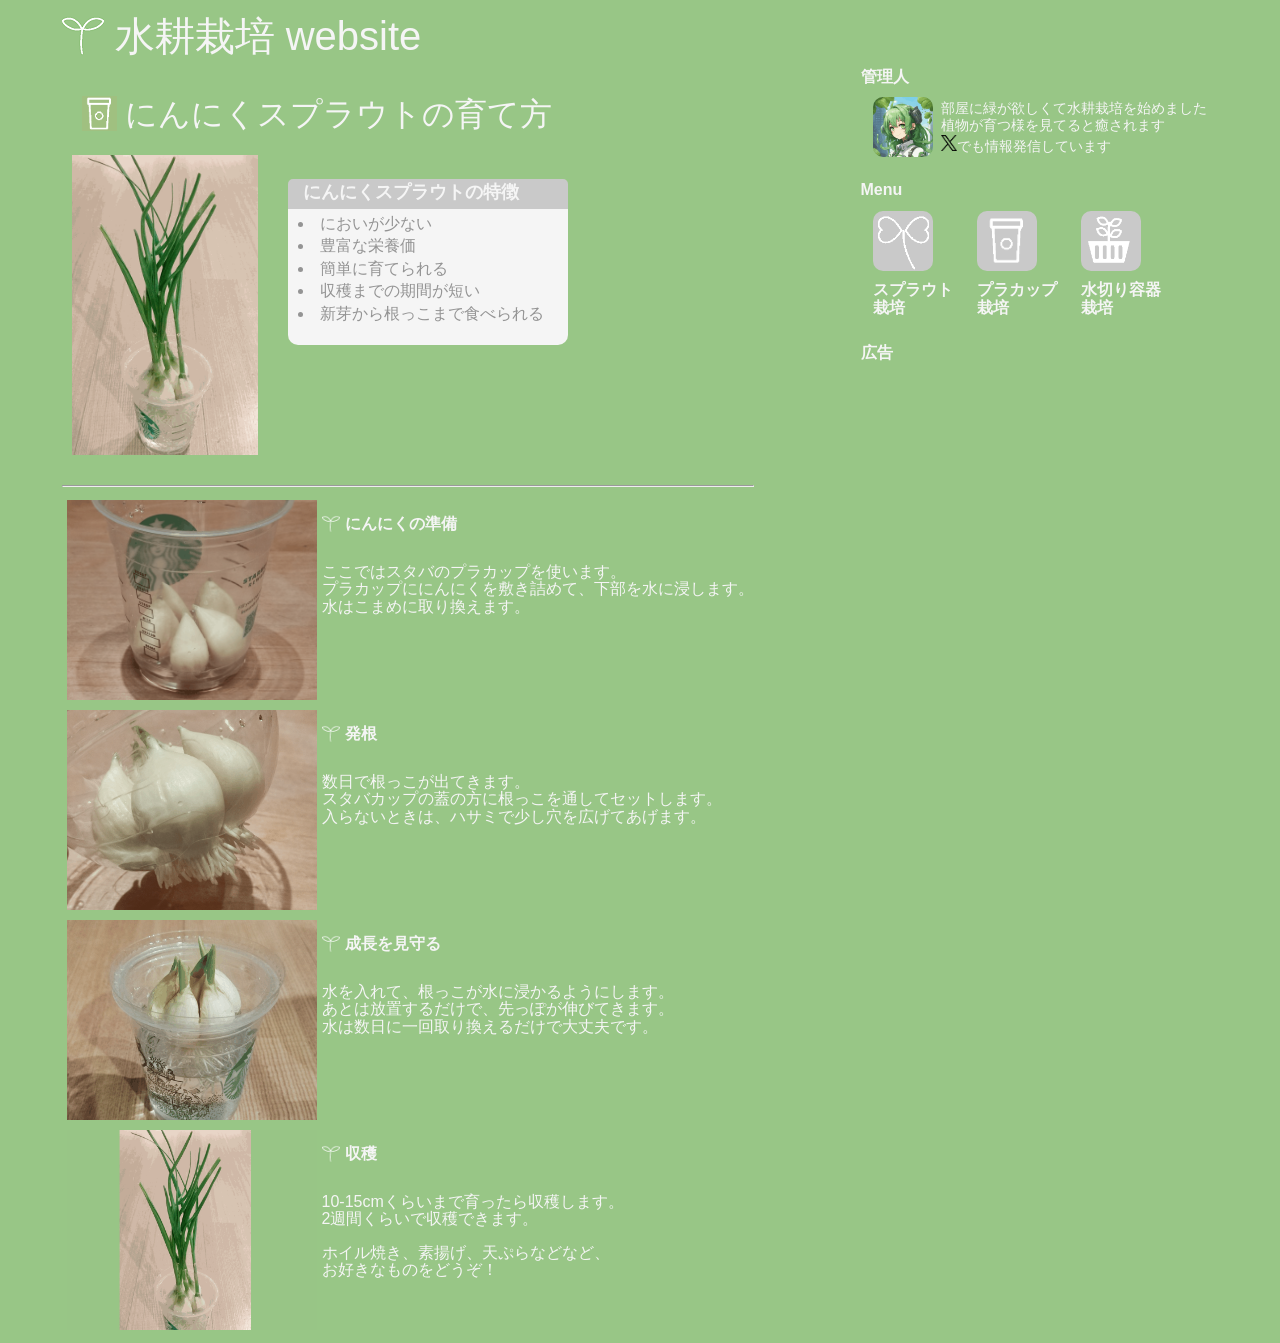
==== commit 4129450a: "modify toppage" ====
--- a/20240315_garlicsprout.html
+++ b/20240315_garlicsprout.html
@@ -1,137 +1,169 @@
 <html>
+
 <head>
   <meta charset="utf-8">
   <meta name="viewport" content="width=device-width">
-  <title>お部屋で野菜収穫 - 超簡単！にんにくスプラウトの育て方</title>
+  <title>水耕栽培website にんにくスプラウトの育て方</title>
+
   <link href="css/main.css" rel="stylesheet" type="text/css">
   <link rel="icon" href="/hydroponics/prof.ico" type="image/x-icon">
-  <script data-ad-client="ca-pub-2127299793131419" async src="https://pagead2.googlesyndication.com/pagead/js/adsbygoogle.js"></script>
+
+  <script data-ad-client="ca-pub-2127299793131419" async
+    src="https://pagead2.googlesyndication.com/pagead/js/adsbygoogle.js"></script>
+
   <script async src="https://www.googletagmanager.com/gtag/js?id=G-Q63MXL5083"></script>
   <script>
     window.dataLayer = window.dataLayer || [];
-    function gtag(){dataLayer.push(arguments);}
+    function gtag() { dataLayer.push(arguments); }
     gtag('js', new Date());
     gtag('config', 'G-Q63MXL5083');
   </script>
-  <meta property="og:title" content="Room Vege" />
+
+  <meta property="og:title" content="水耕栽培website" />
   <meta property="og:type" content="website" />
   <meta property="og:url" content="https://yamaccu.github.io/hydroponics" />
-  <meta property="og:site_name" content="Room Vege" />
+  <meta property="og:site_name" content="水耕栽培website" />
   <meta property="og:locale" content="ja_JP" />
+
 </head>
-<body class="body-font" style="background-color: #F5F5F5;">
-  <div style="font-family: meiryo; position:relative;" class="header">
-    <p>Room Vege</p><p style="margin-top: -40px;">お部屋で野菜収穫</p>
-    <div class="ext-link">
-      <a href="/hydroponics/"><img src="img/home.png" class="ext-link-icon" alt="homeへのリンク"></img></a>&nbsp;&nbsp;
-    </div>
-  </div>
-  <div class="flex-nowrap">
-    <div class="side-layout">
-      <p style="font-family: meiryo; font-size: 24px; margin: 10px; text-align: center;">Room Vege</p>
-      <p style="font-family: meiryo; font-size: 24px; margin: -15px 0 5px 0; text-align: center;">お部屋で野菜収穫</p>
-      <img style="width: 100%;" src="img/top.png" />
-      <p style="text-align: right; font-size: 20px;"><a href="/hydroponics/#about">About</a></p>
-      <p style="text-align: right; font-size: 20px; margin-top: -15px;"><a href="/hydroponics/#sprout">スプラウト</a></p>
-      <p style="text-align: right; font-size: 20px; margin-top: -15px;"><a href="/hydroponics/#leaf">葉物</a></p>
-      <p style="text-align: right; font-size: 20px; margin-top: -15px;"><a href="/hydroponics/#herb">ハーブ</a></p>
-      <!--
-      <p style="text-align: right; font-size: 20px; margin-top: -15px;"><a  href="/hydroponics/#item">水耕栽培アイテム</a></p>
-      -->
-      <br>
-      <div style="margin-right:10px;">
-        <script async
-          src="https://pagead2.googlesyndication.com/pagead/js/adsbygoogle.js?client=ca-pub-2127299793131419"
-          crossorigin="anonymous">
-        </script>
-          <!-- head -->
-        <ins class="adsbygoogle" style="display:block; margin-left:0px; height:90px" data-ad-client="ca-pub-2127299793131419" data-ad-slot="2560895837" data-ad-format="horizontal" data-full-width-responsive="true">
-        </ins>
-        <script>
-          (adsbygoogle = window.adsbygoogle || []).push({});
-        </script>
+
+<body style="background-color: #98C686;">
+  <div class="flex-wrap">
+    <div class="main">
+      <div>
+        <a href="/hydroponics/" class="title">
+          <img style="position: relative; top:7px;" src="img/leaf.png" />
+          水耕栽培 website
+        </a>
+      </div>
+      <div class="menu">
+        <img class="menuicon" src="img/placup.png" />
+        にんにくスプラウトの育て方
+      </div>
+
+      <div class="flex-wrap">
+        <div>
+          <img src="img/20240315_garlicsprout-1.png" style="margin-top: 30px; margin-left: 10px; height: 300px;" />
+        </div>
+        <div class="window2">
+          <div class="titlebar2">
+            <p class="windowtitle2">にんにくスプラウトの特徴</p>
+            <li>においが少ない</li>
+            <li>豊富な栄養価</li>
+            <li>簡単に育てられる</li>
+            <li>収穫までの期間が短い</li>
+            <li>新芽から根っこまで食べられる</li>
+          </div>
+        </div>
+      </div>
+
+      <hr style="margin-top: 30px;">
+
+      <div class="flex-wrap">
+        <img src="img/20240315_garlicsprout-2.png" class="proccess-image" />
+        <div>
+          <p style="font-weight: bold;"><img class="proccess-icon" src="img/leaf.png" />にんにくの準備</p>
+          <p class="proccess-description">ここではスタバのプラカップを使います。<br>
+          プラカップににんにくを敷き詰めて、下部を水に浸します。<br>
+          水はこまめに取り換えます。</p>
+        </div>
+      </div>
+      <div class="flex-wrap">
+        <img src="img/20240315_garlicsprout-3.png" class="proccess-image" />
+        <div>
+          <p style="font-weight: bold;"><img class="proccess-icon" src="img/leaf.png" />発根</p>
+          <p class="proccess-description">数日で根っこが出てきます。<br>
+          スタバカップの蓋の方に根っこを通してセットします。<br>
+          入らないときは、ハサミで少し穴を広げてあげます。</p>
+        </div>
+      </div>
+      <div class="flex-wrap">
+        <img src="img/20240315_garlicsprout-4.png" class="proccess-image" />
+        <div>
+          <p style="font-weight: bold;"><img class="proccess-icon" src="img/leaf.png" />成長を見守る</p>
+          <p class="proccess-description">水を入れて、根っこが水に浸かるようにします。<br>
+            あとは放置するだけで、先っぽが伸びてきます。<br>
+            水は数日に一回取り換えるだけで大丈夫です。</p>
+        </div>
+      </div>
+      <div class="flex-wrap">
+        <img src="img/20240315_garlicsprout-5.png" class="proccess-image" />
+        <div>
+          <p style="font-weight: bold;"><img class="proccess-icon" src="img/leaf.png" />収穫</p>
+          <p class="proccess-description">10-15cmくらいまで育ったら収穫します。<br>
+            2週間くらいで収穫できます。</p>
+          <p>ホイル焼き、素揚げ、天ぷらなどなど、<br>
+            お好きなものをどうぞ！</p>
+        </div>
       </div>
     </div>
-    <div class="main-content">
-      <div>
-        <script async src="https://pagead2.googlesyndication.com/pagead/js/adsbygoogle.js?client=ca-pub-2127299793131419" crossorigin="anonymous"></script>
-        <ins class="adsbygoogle" style="display:block;min-width:400px;max-width:970px;width:100%;height:90px" data-ad-client="ca-pub-2127299793131419" data-ad-slot="2560895837">
-        </ins>
-        <script>
-          (adsbygoogle = window.adsbygoogle || []).push({});
-        </script>
-<h1 id="にんにくスプラウトの育て方">にんにくスプラウトの育て方</h1>
-<hr>
-<p>本記事では、にんにくスプラウトを水耕栽培で育てる方法を紹介しています。</p>
-<p><img src="img/20240315_garlicsprout-2.png" style="width:100%; max-width:200px; margin-bottom:10px; " alt="にんにくスプラウトの写真"><br></p>
-<p>にんにくスプラウトは、にんにくを発芽させ、芽の長さをだいたい5cm～15cm程度に伸ばしたものです。</p>
-<p>にんにくの成分が濃縮され、栄養価が高まるとされています。<br>
-また、にんにく独特のにおいが軽減され、食べやすくなります。</p>
-<p>↓栄養素のグラフ（<a href="https://niitaka-farm.stores.jp/">https://niitaka-farm.stores.jp/から引用</a>）<br>
-<img src="img/20240315_garlicsprout-1.png" style="width:100%; max-width:450px; margin-bottom:15px; " alt="にんにくスプラウトの栄養素のグラフ"><br></p>
-<p>実は、このにんにくスプラウトは、市販のにんにくから簡単に育てることができます。<br>
-必要なものは容器と水だけです。</p>
-<p>以降で育てる方法を紹介していきます。Let's Tryです！</p>
-<h2 id="0-用意するもの">0. 用意するもの</h2>
-<hr>
-<ul>
-<li>にんにく</li>
-<li>容器（スタバカップ）</li>
-</ul>
-<p><img src="img/20240315_garlicsprout-3.png" style="width:100%; max-width:300px; margin-left:30px;" alt="にんにくスプラウトを栽培するための道具"><br></p>
-<p>以上です。簡単そうに見えますね！</p>
-<h2 id="1-発根させる">1. 発根させる</h2>
-<hr>
-<p>にんにくを剥いてスタバカップに入れます。<br>
-にんにくの下が少し浸かるくらいの水を入れます。<br>
-すると、1日～2日くらいで根っこが生えてきます。</p>
-<p><img src="img/20240315_garlicsprout-8.png" style="width:100%; max-width:300px;" alt="にんにくスプラウトを発根させる"><br></p>
-<h2 id="2-ふたににんにくをのせる">2. ふたににんにくをのせる</h2>
-<hr>
-<p>スタバカップのふたの穴をカッターで少し広げます。<br>
-そこに、にんにくの根っこを通して、下のようにはめ込みます。<br>
-カップに水を入れて根がつかるようにしておけば完成です。</p>
-<p><img src="img/20240315_garlicsprout-9.png" style="width:100%; max-width:460px;" alt="にんにくスプラウトをカップにセットする"><br></p>
-<h2 id="3-成長を見守る">3. 成長を見守る</h2>
-<hr>
-<p>あとは勝手に育ちます。<br>
-水は2-3日ごとに交換すればOKです。<br>
-（冬なら1週間くらい放置しても大丈夫でした）</p>
-<img src="img/20240315_garlicsprout-7.png" style="width:100%; max-width:200px; margin-left:5px;" alt="にんにくスプラウトの写真">
-<img src="img/20240315_garlicsprout-6.png" style="width:100%; max-width:200px; margin-left:5px;" alt="にんにくスプラウトの写真">
-<img src="img/20240315_garlicsprout-5.png" style="width:100%; max-width:200px; margin-left:5px;" alt="にんにくスプラウトの写真">
-<img src="img/20240315_garlicsprout-4.png" style="width:100%; max-width:200px; margin-left:5px;" alt="にんにくスプラウトの写真">
-<h2 id="4-収穫する">4. 収穫する</h2>
-<hr>
-<p>10-15cmくらいまで育ったら収穫します。<br>
-素揚げ、天ぷら、ホイル焼き、お好きなものをどうぞ～。全部おいしいです！</p>
-<div class="flex-wrap">
-<div style="max-width:250px; margin-right: 10px;">
-<blockquote class="twitter-tweet" style="max-width: 300px;"><p lang="ja" dir="ltr">年越しそば用に、ニンニクスプラウトを天麩羅に。<br>おいしすぎる・・！！ <a href="https://t.co/YERiSkuZFe">pic.twitter.com/YERiSkuZFe</a></p>&mdash; YU＠水耕栽培やってます (@UrbanVegeOasis) <a href="https://twitter.com/UrbanVegeOasis/status/1741428892358017204?ref_src=twsrc%5Etfw">December 31, 2023</a></blockquote> <script async src="https://platform.twitter.com/widgets.js" charset="utf-8"></script>
-</div>
-<div style="max-width:250px; margin-right: 10px;">
-<blockquote class="twitter-tweet"><p lang="ja" dir="ltr">にんにくスプラウト素揚げしてみた。にんにく臭さが少し減って、根っこはカリカリで実はホクホクしてて美味しいかも！<br>またやろ〜かな😃 <a href="https://t.co/fclggvoFPi">pic.twitter.com/fclggvoFPi</a></p>&mdash; YU＠水耕栽培やってます (@UrbanVegeOasis) <a href="https://twitter.com/UrbanVegeOasis/status/1738787862408306732?ref_src=twsrc%5Etfw">December 24, 2023</a></blockquote> <script async src="https://platform.twitter.com/widgets.js" charset="utf-8"></script>
-</div>
-<div style="max-width:250px;">
-<blockquote class="twitter-tweet"><p lang="ja" dir="ltr">にんにくスプラウト、最近はホイル焼きがマイブーム。<br>塩とオリーブオイルかけてトースターで焼けば完成、お酒が進むね〜。 <a href="https://t.co/aF5DN4Hx9N">pic.twitter.com/aF5DN4Hx9N</a></p>&mdash; YU＠水耕栽培やってます (@UrbanVegeOasis) <a href="https://twitter.com/UrbanVegeOasis/status/1767159560840839488?ref_src=twsrc%5Etfw">March 11, 2024</a></blockquote> <script async src="https://platform.twitter.com/widgets.js" charset="utf-8"></script>
-</div>
-</div>
-<br>
-<h2 id="最後に">最後に</h2>
-<hr>
-<p>にんにくスプラウトは、なんといってもそのお手軽さがうりで、水だけあげておけばドンドン育ちますし、水を替えるのを忘れても全然問題ありません。<br>
-水耕栽培の入門にうってつけだと思いますので、是非試してみてください。</p>
-<p><a href="https://twitter.com/UrbanVegeOasis" target="_blank" rel="noopener noreferrer"><img style=" width: 16px; height: 16px;" src="img/logo-black.png" />(<span style="text-decoration: underline;">twitter</span>)</a>でも水耕栽培を投稿していますので、良かったらフォローお願いします！</p>
-<p><br><br></p>
-<script async src="https://pagead2.googlesyndication.com/pagead/js/adsbygoogle.js?client=ca-pub-2127299793131419" crossorigin="anonymous"></script>
-<!-- head -->
-<p><ins class="adsbygoogle" style="display:block" data-ad-client="ca-pub-2127299793131419" data-ad-slot="2560895837"
-data-ad-format="horizontal" data-full-width-responsive="true"></ins></p>
-<script>
-  (adsbygoogle = window.adsbygoogle || []).push({});
-</script>
+
+    <div class="side">
+      <div style="position: sticky; top: 20px;">
+        <span style="font-weight: bold;">管理人</span>
+        <div style="margin: 12px;">
+          <a href="https://twitter.com/UrbanVegeOasis" target="_blank" rel="noopener noreferrer">
+            <div class="flex-wrap">
+              <div class="linkbox" style="background-image: url('img/prof.png');"></div>
+              <div class="owner">
+                <p>部屋に緑が欲しくて水耕栽培を始めました<br>
+                  植物が育つ様を見てると癒されます<br>
+                  <img style=" width: 16px; height: 16px;" src="img/logo-black.png" />でも情報発信しています
+                </p>
+              </div>
+            </div>
+          </a>
+        </div>
+        <span style="font-weight: bold;">Menu</span>
+        <div class="flex-wrap">
+          <div style="margin: 12px;">
+            <a href="/hydroponics/#sprout">
+              <div class="linkbox" style="background-image: url('img/sprout_linkbox.png');"></div>
+              <p class="pageLink-title">スプラウト<br>栽培</p>
+            </a>
+          </div>
+          <div style="margin: 12px;">
+            <a href="/hydroponics/#placup">
+              <div class="linkbox" style="background-image: url('img/placup_linkbox.png');"></div>
+              <p class="pageLink-title">プラカップ<br>栽培</p>
+            </a>
+          </div>
+          <div style="margin: 12px">
+            <a href="/hydroponics/#basket">
+              <div class="linkbox" style="background-image: url('img/basket_linkbox.png');"></div>
+              <p class="pageLink-title">水切り容器<br>栽培</p>
+            </a>
+          </div>
+        </div>
+
+        <span style="font-weight: bold;">広告</span>
+        <div style=" margin-top:10px; max-width: 95%;">
+          <script async
+            src="https://pagead2.googlesyndication.com/pagead/js/adsbygoogle.js?client=ca-pub-2127299793131419"
+            crossorigin="anonymous"></script>
+          <!-- head -->
+          <ins class="adsbygoogle" style="display:block;" data-ad-client="ca-pub-2127299793131419"
+            data-ad-slot="2560895837" data-ad-format="horizontal" data-full-width-responsive="true"></ins>
+          <script>
+            (adsbygoogle = window.adsbygoogle || []).push({});
+          </script>
+        </div>
+        <div style=" margin-top:10px; max-width: 95%;">
+          <script async
+            src="https://pagead2.googlesyndication.com/pagead/js/adsbygoogle.js?client=ca-pub-2127299793131419"
+            crossorigin="anonymous"></script>
+          <!-- head -->
+          <ins class="adsbygoogle" style="display:block;" data-ad-client="ca-pub-2127299793131419"
+            data-ad-slot="2560895837" data-ad-format="horizontal" data-full-width-responsive="true"></ins>
+          <script>
+            (adsbygoogle = window.adsbygoogle || []).push({});
+          </script>
+        </div>
+      </div>
+    </div>
+
   </div>
-  </div>
-  </div>
+
 </body>
-</html>
+
+</html>
--- a/css/main.css
+++ b/css/main.css
@@ -1,130 +1,221 @@
 html {
   scroll-behavior: smooth;
-}
-
-a{
-  text-decoration:none;
-  color:inherit;
-}
-hr {
-  width: 95%;
-  border-top: 5px solid #98C686;
-  margin-left: -5px;
-  margin-top: -30px;
-}
-
-
-.header{
-  display: none;
-  text-align: center; 
-  font-size: 30px; 
-  height: 85px;
-  background-image:url('../img/top2.png');
-  margin-bottom: 10px;
-  font-family: Meiryo;
-}
-
-.side-layout{
-  width:220px;
-  position:fixed;
-  overflow:auto;
-  flex-shrink: 0;
-  z-index: 30;
-  height: calc(100vh - 90px); 
-}
-
-.flex-wrap{
-  display:flex;
-  flex-wrap: wrap;
-}
-
-.flex-nowrap{
+  font-family: Yu Gothic, Meiryo, sans-serif;
+  line-height: 110%;
+  color: #F5F5F5
+}
+
+a {
+  text-decoration: none;
+  color: inherit;
+}
+
+header {
+  text-align: center;
+}
+
+.flame {
   display: flex;
   flex-wrap: nowrap;
 }
 
-.body-font{
-  font-family: Yu Gothic, Meiryo, sans-serif; 
+.title {
+  font-size: 40px;
+  font-weight: 100;
+}
+
+.window1 {
+  margin-top: 30px;
+  margin-left: 20px;
+  margin-right: 20px;
+  max-width: 500px;
+  height: 160px;
+  background: #F5F5F5;
+  border-radius: 10px;
+}
+
+.titlebar1 {
+  width: 100%;
+  height: 30px;
+  background: #c9c9c9;
+  border-radius: 5px 5px 0 0;
+}
+
+.windowtitle1 {
+  position: relative;
+  left: 15px;
+  top: 5px;
+  font-weight: 100;
+  font-size: 24px;
+}
+
+.window2 {
+  width: 280px;
+  height: 160px;
+  margin-top: 60px;
+  margin-left: 30px;
+  background: #F5F5F5;
+  border-radius: 10px;
+}
+
+.titlebar2 {
+  width: 100%;
+  height: 30px;
+  margin-top: -24px;
+  background: #c9c9c9;
+  border-radius: 5px 5px 0 0;
+
+  li {
+    margin-left: 10px;
+    margin-top: 5px;
+    color: #949494;
+    font-weight: 500;
+  }
+}
+
+.windowtitle2 {
+  position: relative;
+  left: 15px;
+  top: 5px;
+  font-weight: 800;
+  font-size: 18px;
+}
+
+.about {
+  display: block;
+  color: #949494;
   font-weight: 500;
-  color:#333333;
-}
-
-.main-content{
-  position: relative;
-  top: 10px;
-  left:305px;
-  width: calc(100% - 305px);
-  overflow-x:hidden;
-  overflow-y:auto;
-}
-.about-font{
+  margin-left: 10px;
   font-size: 18px;
 }
-.contents{
-  display:flex; 
+
+.menu {
+  font-size: 32px;
+  font-weight: 100;
+}
+
+.menuicon {
+  position: relative;
+  top: 6px;
+  margin-top: 40px;
+  margin-left: 20px;
+  height: 35px;
+}
+
+.contents-menu {
+  height: 200px;
+  width: 180px;
+  margin: 20px 0 20px 20px;
+  border: 1.5px solid #F5F5F5;
+  border-radius: 5px;
+  background-size: contain;
+  background-repeat: no-repeat;
+  background-position: top;
+  text-align: center;
+}
+
+.proccess-image {
+  margin: 5px;
+  height: 200px;
+  width: 250px;
+}
+
+.proccess-icon {
+  position: relative;
+  top: 4px;
+  margin-right: 5px;
+  height: 18px;
+}
+
+.proccess-description {
+  margin-top: 30px;
+}
+
+.pageLink-image {
+  max-width: 100%;
+  border-radius: 2px;
+}
+
+.pageLink-title {
+  color: #F5F5F5;
+  margin-top: 10px;
+  font-weight: bold;
+}
+
+.owner {
+  margin-top: -12px;
+  margin-left: 8px;
+  font-size: 14px;
+}
+
+.flex-wrap {
+  display: flex;
+  flex-wrap: wrap;
+}
+
+.flex-nowrap {
+  display: flex;
   flex-wrap: nowrap;
 }
 
 
-.ext-link{
-  position:absolute;
-  font-size: 20px;
-  top:20; 
-  right:0.3rem;
-  display:flex;
-}
-
-.ext-link-icon{
-  height:30px;
-  width:30px;
-}
-
-div.easyLink-box{
-  padding:5px !important;
-  max-width:90% !important;
-}
-
-div.easyLink-info p.easyLink-info-name{
-  margin:0px !important;
-}
-
-@media screen and (max-width: 480px){
-  img.easyLink-img-pht.js-item-image{
-    width:160px !important;
-    height: 160px !important;
-  }
-  div.easyLink-img{
-    height:200px !important;
-  }
-
-  p.easyLink-info-btn{
-    margin-top: 10px !important;
-    display:flex !important;
-  }
-}
-
-
-@media (max-width: 768px) {
-  .side-layout{
-    display:none;
-  }
-  .main-content{
-    position: relative;
-    left:5px;
-    width: calc(100vw - 5px);
-    top: 0px;
-  }
-  .contents{
+.linkbox {
+  height: 60px;
+  width: 60px;
+  border-radius: 10px;
+  background-color: #c9c9c9;
+  background-size: contain;
+  background-repeat: no-repeat;
+}
+
+.linkbox-title {
+  margin-left: -8px;
+  margin-top: 5px;
+  text-align: center;
+}
+
+.main {
+  margin-left: auto;
+  margin-right: auto;
+}
+
+.side {
+  margin-left: auto;
+  margin-right: auto;
+  margin-top: 60px;
+max-width: 400px;
+}
+
+@media screen and (max-width: 480px) {}
+
+
+@media (max-width: 950px) {
+  .flame {
     flex-wrap: wrap;
   }
-  .header{
-    display: block;
-  }
-  .about-font{
-    font-size: 16px;
-  }
-  h1{
-    font-size: 25px;
-  }
-  
-}
+}
+
+@media (max-width: 560px) {
+  .title {
+    font-size: 34px;
+  }
+
+  .about {
+    font-size: 14px;
+  }
+
+  .contents-menu {
+    height: 180px;
+    width: 160px;
+    margin: 20px 0 10px 10px;
+  }
+
+  .proccess-image {
+    margin-bottom: -10px;
+  }
+
+  .proccess-description {
+    margin-top: -5px;
+    margin-bottom: 30px;
+  }
+}
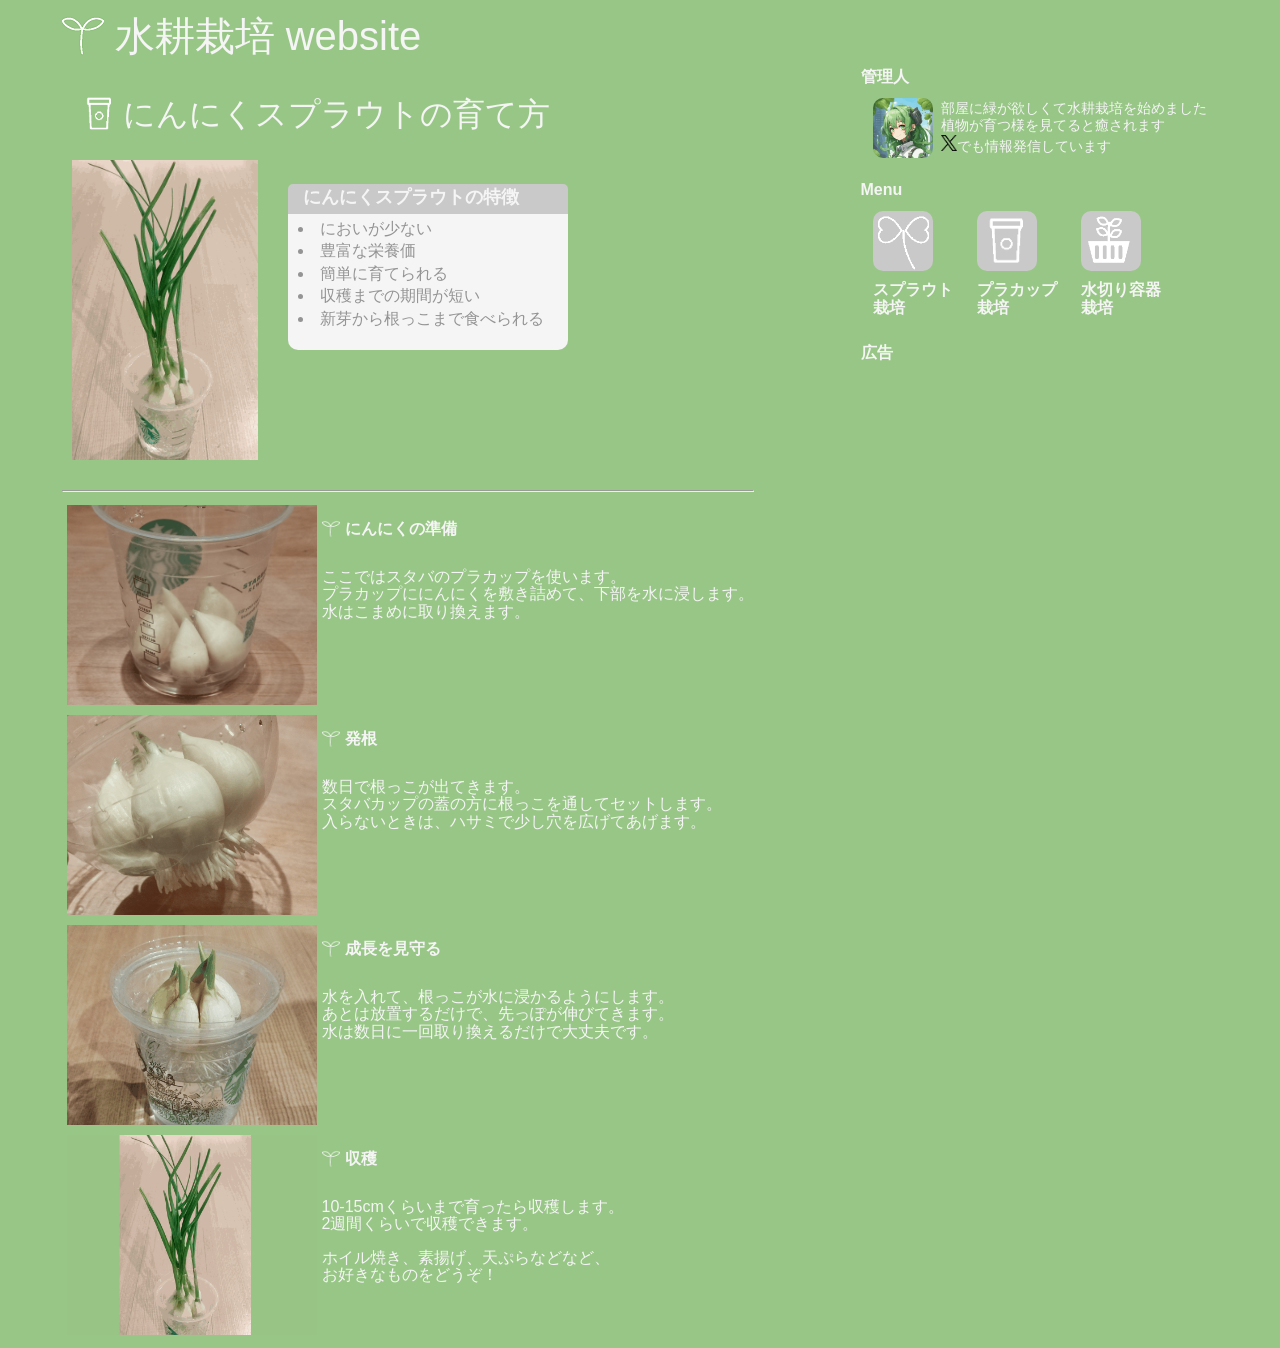
==== commit 2fecc9c8: "modify toppage" ====
--- a/20240315_garlicsprout.html
+++ b/20240315_garlicsprout.html
@@ -3,7 +3,7 @@
 <head>
   <meta charset="utf-8">
   <meta name="viewport" content="width=device-width">
-  <title>水耕栽培website にんにくスプラウトの育て方</title>
+  <title>にんにくスプラウトの育て方 水耕栽培website</title>
 
   <link href="css/main.css" rel="stylesheet" type="text/css">
   <link rel="icon" href="/hydroponics/prof.ico" type="image/x-icon">
@@ -36,9 +36,9 @@
           水耕栽培 website
         </a>
       </div>
-      <div class="menu">
+      <div class="menu flex-nowrap">
         <img class="menuicon" src="img/placup.png" />
-        にんにくスプラウトの育て方
+        <div style="line-height:100%; margin-top: 48px;">にんにくスプラウトの育て方</div>
       </div>
 
       <div class="flex-wrap">
--- a/css/main.css
+++ b/css/main.css
@@ -99,6 +99,7 @@
   top: 6px;
   margin-top: 40px;
   margin-left: 20px;
+  margin-right: 6px;
   height: 35px;
 }
 
@@ -186,6 +187,36 @@
 max-width: 400px;
 }
 
+.link{
+  display: inline-block;
+  position:relative;
+  height:10px;
+  width:10px;
+  top:2px;
+  border:solid 1px #F5F5F5;
+  margin-right:4px;
+}
+  .link:after{
+    content:'';
+    position:absolute;
+    height:12px;
+    width:1px;
+    background-color:#F5F5F5;
+    top:-4px;
+    left:7px;
+    transform:rotate(45deg);
+  }
+  .link:before{
+    content:'';
+    position:absolute;
+    height:0px;
+    width:0px;
+    border-left: 8px solid #98C686;
+    border-top: 8px solid #F5F5F5;
+    top:-5px;  
+    left:7px;
+  }
+
 @media screen and (max-width: 480px) {}
 
 
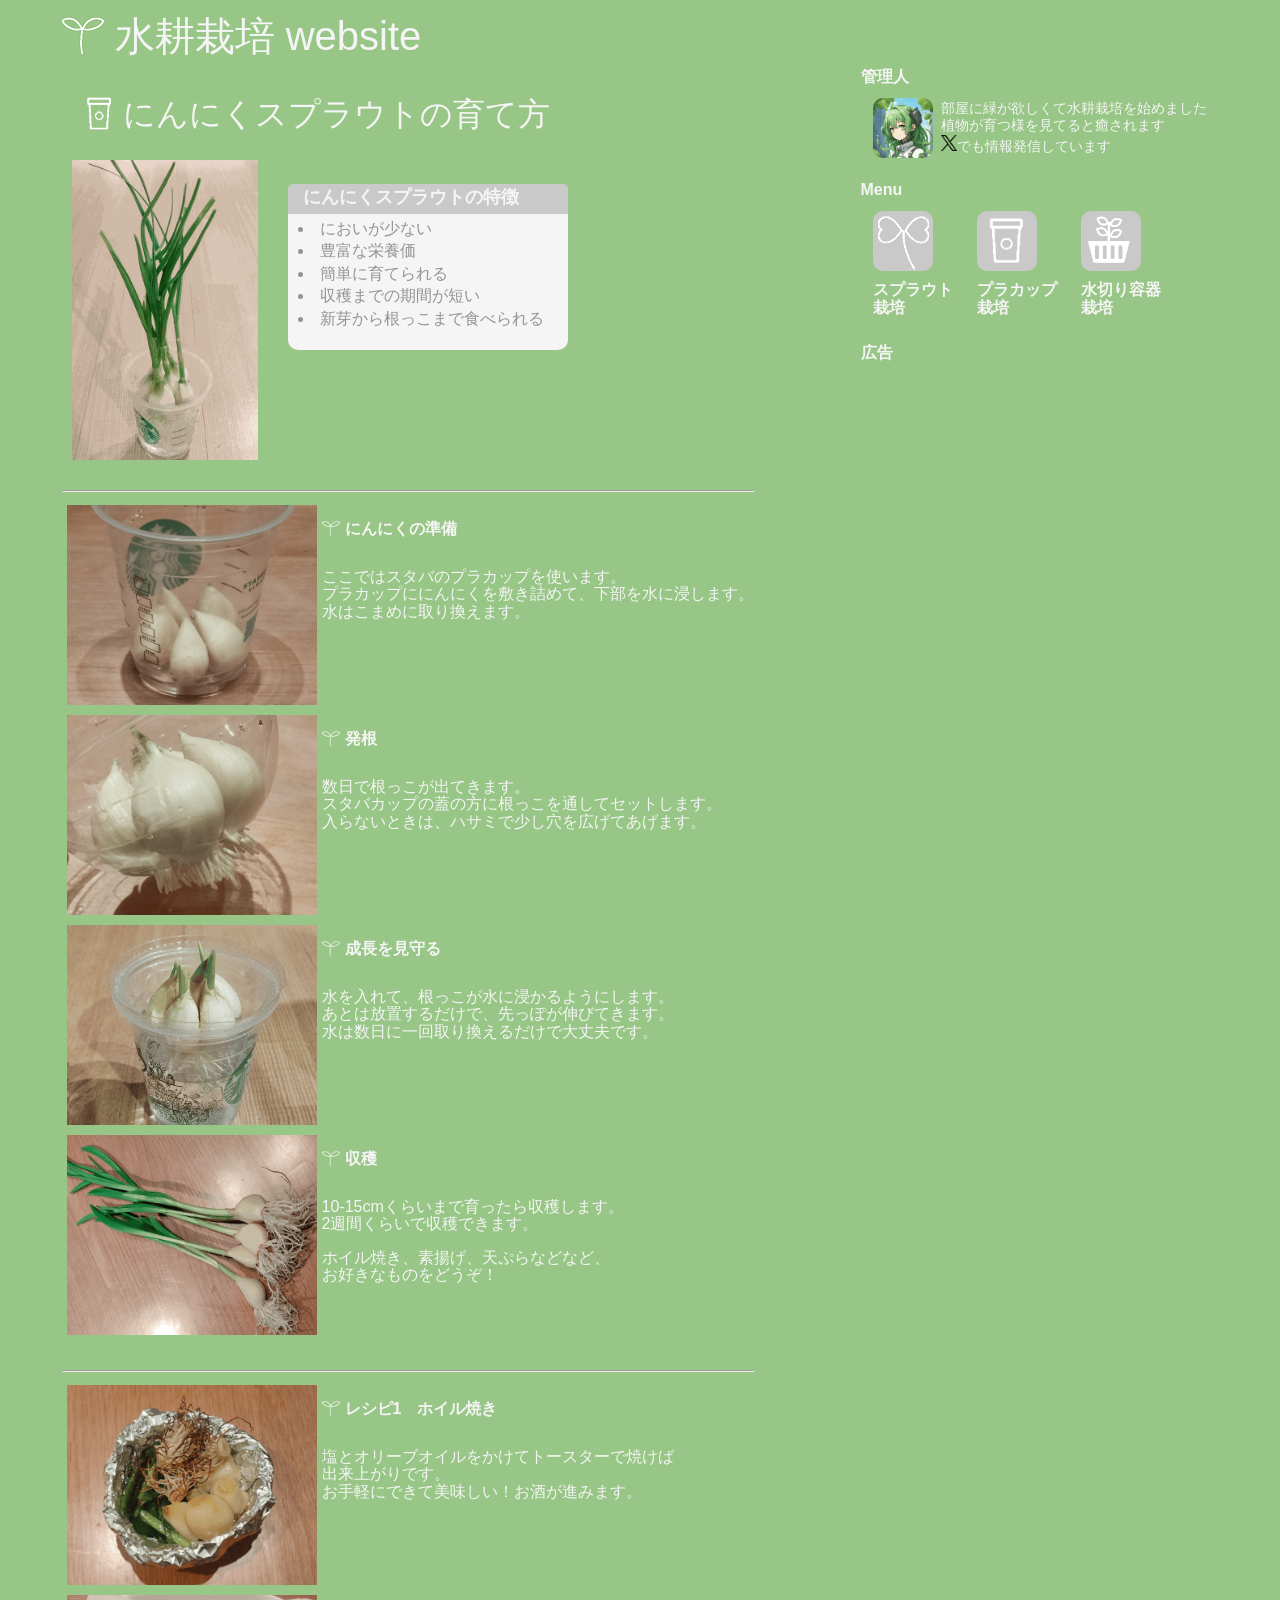
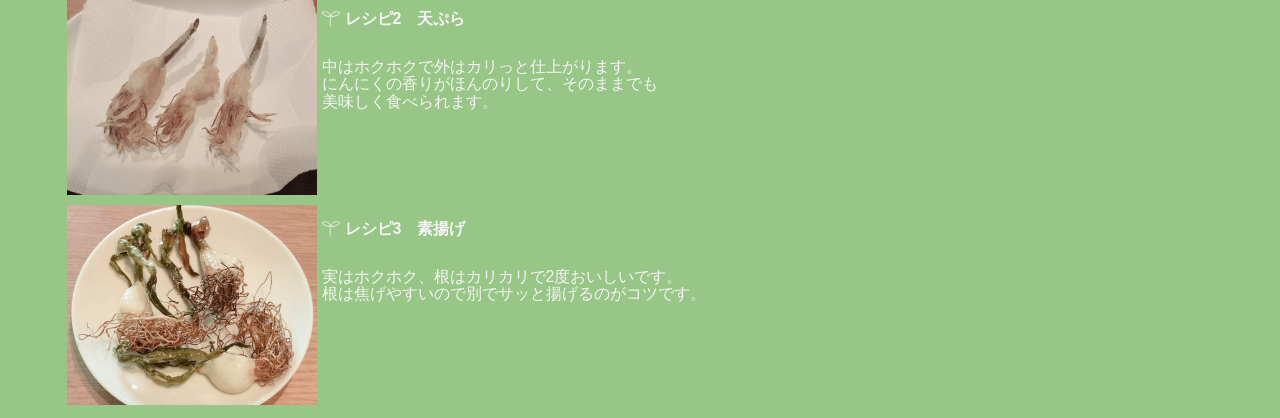
==== commit 3d775245: "add sitemap" ====
--- a/20240315_garlicsprout.html
+++ b/20240315_garlicsprout.html
@@ -87,7 +87,7 @@
         </div>
       </div>
       <div class="flex-wrap">
-        <img src="img/20240315_garlicsprout-5.png" class="proccess-image" />
+        <img src="img/20240315_garlicsprout-6.png" class="proccess-image" />
         <div>
           <p style="font-weight: bold;"><img class="proccess-icon" src="img/leaf.png" />収穫</p>
           <p class="proccess-description">10-15cmくらいまで育ったら収穫します。<br>
@@ -96,6 +96,37 @@
             お好きなものをどうぞ！</p>
         </div>
       </div>
+      
+      <hr style="margin-top: 30px;">
+
+      <div class="flex-wrap">
+        <img src="img/20240315_garlicsprout-7.png" class="proccess-image" />
+        <div>
+          <p style="font-weight: bold;"><img class="proccess-icon" src="img/leaf.png" />レシピ1　ホイル焼き</p>
+          <p class="proccess-description"></p>
+          <p>塩とオリーブオイルをかけてトースターで焼けば<br>出来上がりです。<br>
+          お手軽にできて美味しい！お酒が進みます。</p>
+        </div>
+      </div>
+      <div class="flex-wrap">
+        <img src="img/20240315_garlicsprout-8.png" class="proccess-image" />
+        <div>
+          <p style="font-weight: bold;"><img class="proccess-icon" src="img/leaf.png" />レシピ2　天ぷら</p>
+          <p class="proccess-description"></p>
+          <p>中はホクホクで外はカリっと仕上がります。<br>
+          にんにくの香りがほんのりして、そのままでも<br>美味しく食べられます。</p>
+        </div>
+      </div>
+      <div class="flex-wrap">
+        <img src="img/20240315_garlicsprout-9.png" class="proccess-image" />
+        <div>
+          <p style="font-weight: bold;"><img class="proccess-icon" src="img/leaf.png" />レシピ3　素揚げ</p>
+          <p class="proccess-description"></p>
+          <p>実はホクホク、根はカリカリで2度おいしいです。<br>
+          根は焦げやすいので別でサッと揚げるのがコツです。</p>
+        </div>
+      </div>
+
     </div>
 
     <div class="side">
